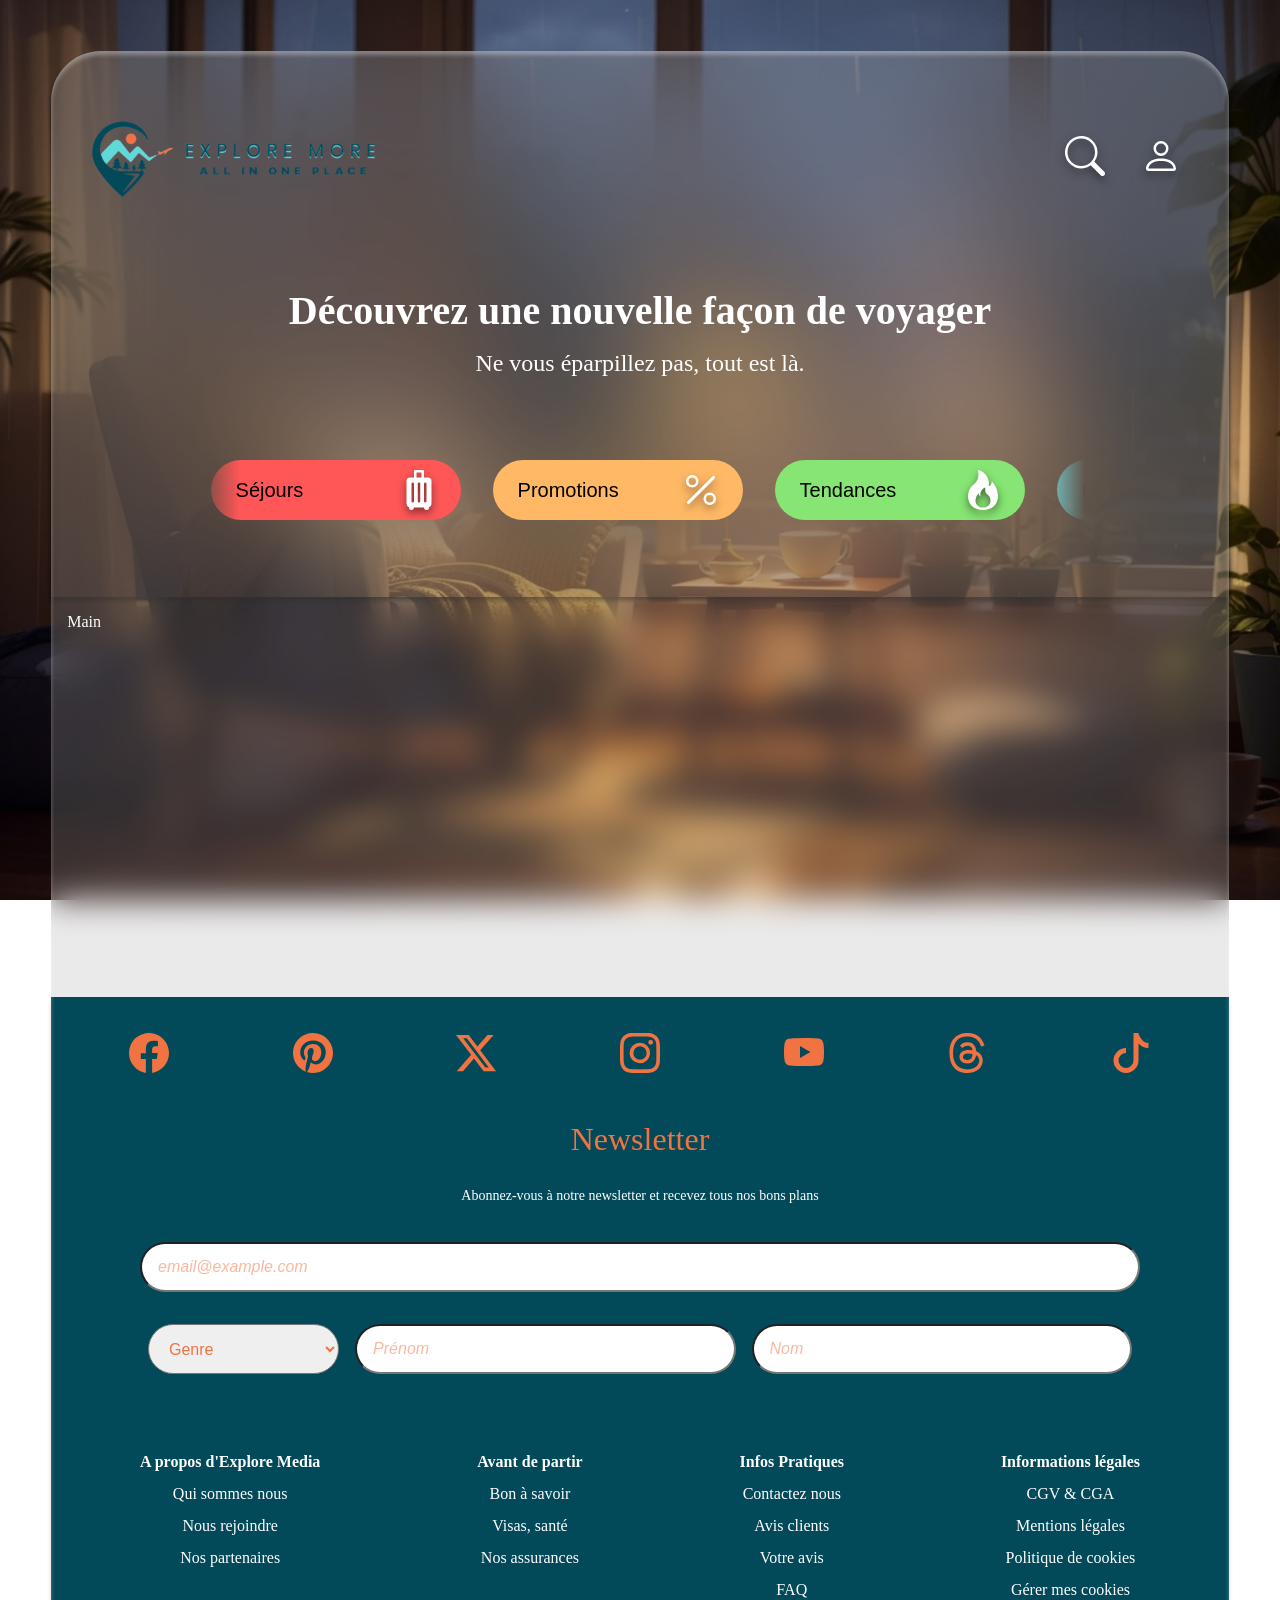
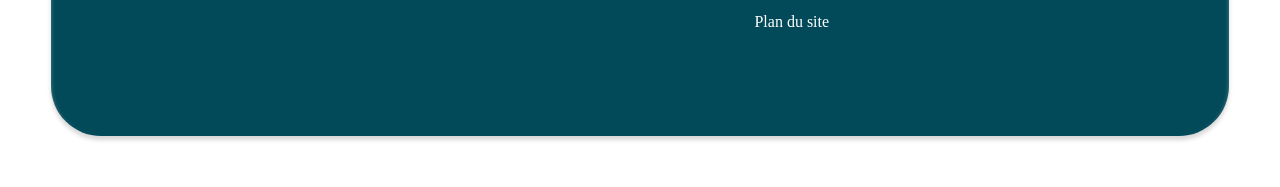
==== login.html @ 12748f94 "ajout img et page login" ====
<!DOCTYPE html>
<html lang="fr">
<head>
    <meta charset="UTF-8">
    <meta name="viewport" content="width=device-width, initial-scale=1.0">
    
    <!-- <meta name="description" content=""> -->
    <!-- <meta name="keywords" content="Voyage, Vancances"> -->
    <meta name="description" content="Vous recherchez un moyen de faciliter ...">
    <link rel="stylesheet" href="./styles/style-em.css">
    <title>Accueil - Explore More</title>
</head>
<body style="background-image: url(../images/living-room-8285278_1920.jpg);">
    <header>
        <div class="HeaderLine">
            <div>
                <img src="./icons/list.svg" alt="Icône Compte" class="IconButton">
            </div>
            <img src="./images/logoad1.png" alt="Logo Du Site" id="HeaderLogo">
            <div>
                <img src="./icons/search.svg" alt="Icône Recherche" class="IconButton">
                <img src="./icons/person.svg" alt="Icône Compte" class="IconButton">
            </div>
        </div>
        <div class="HeaderLine">
            <div class="HeaderLargeTitle">Découvrez une nouvelle façon de voyager</div>
            <div class="HeaderSubTitle">Ne vous éparpillez pas, tout est là.</div>
        </div>
        <div class="HeaderLine">
            <div id="HeaderCarousel">
                <button>Séjours <img src="./icons/suitcase-fill.svg" alt="Icône Séjours" class="Icon"></button>
                <button>Promotions <img src="./icons/percent.svg" alt="Icône Promotions" class="Icon"></button>
                <button>Tendances <img src="./icons/fire.svg" alt="Icône Tendances" class="Icon"></button>
                <button>Randonnées <img src="./icons/map.svg" alt="Icône Randonnées" class="Icon"></button>
                <button>Sur mesure <img src="./icons/rulers.svg" alt="Icône Sur mesure" class="Icon"></button>
                <button>Transport <img src="./icons/train-front.svg" alt="Icône Transport" class="Icon"></button>
            </div>
        </div>
    </header>
    <main>
        Main
    </main>
    <footer>
        <div id="FooterReseaux">
            <img src="./icons/facebook.svg" alt="icone facebook">
            <img src="./icons/pinterest.svg" alt="icone pinterest">
            <img src="./icons/twitter-x.svg" alt="icone twitter-x">
            <img src="./icons/instagram.svg" alt="icone instagram">
            <img src="./icons/youtube.svg" alt="icone youtube">
            <img src="./icons/threads.svg" alt="icone threads">
            <img src="./icons/tiktok.svg" alt="icone tiktok">
        </div>
        <div id="FooterNewsletter">
            <span>Newsletter</span>
            <p>Abonnez-vous à notre newsletter et recevez tous nos bons plans</p>
            <input id="FooterInputEmail" type="text" placeholder="email@example.com">
            <div>
                <select id="Genre" name="GenderChoice">
                    <option value="Genre" selected disabled>Genre</option>
                    <option value="Mr">Mr</option>
                    <option value="Mme">Mme</option>
                </select>
                <input type="text" placeholder="Prénom">
                <input type="text" placeholder="Nom">
            </div>
        </div>
        <div id="FooterMention">
            <ul>
                <li><b>A propos d'Explore Media</b></li>
                <li>Qui sommes nous</li>
                <li>Nous rejoindre</li>
                <li>Nos partenaires</li>
            </ul>
            <ul>
                <li><b>Avant de partir</b></li>
                <li>Bon à savoir</li>
                <li>Visas, santé</li>
                <li>Nos assurances</li>
            </ul>
            <ul>
                <li><b>Infos Pratiques</b></li>
                <li>Contactez nous</li>
                <li>Avis clients</li>
                <li>Votre avis</li>
                <li>FAQ</li>
                <li>Plan du site</li>
            </ul>
            <ul>
                <li><b>Informations légales</b></li>
                <li>CGV & CGA</li>
                <li>Mentions légales</li>
                <li>Politique de cookies</li>
                <li>Gérer mes cookies</li>
            </ul>
        </div>
        <div id="payment">
            <img src="./images/Capture.PNG" alt="">
        </div>
    </footer>
</body>
</html>
---- styles/style-em.css ----
.HeaderLargeTitle {
    font-size: 40px;
    margin: 16px;
    font-weight: bold;
    text-align: center;
}
.HeaderSubTitle {
    font-size: 24px;
    text-align: center;
}
h1 {
    font-size: 32px;
}
h2 {
    font-size: 24px;
}
h3 {
    font-size: 20px;
}
b {
    font-weight: bold;
}

img.Icon {
    filter: brightness(0) saturate(100%) invert(100%) sepia(4%) saturate(7500%) hue-rotate(180deg) brightness(101%) contrast(114%) drop-shadow(0px 4px 4px rgba(0,0,0,0.5));
    width: 40px;
    height: 40px;
    margin: 4px;
}
img.IconButton {
    filter: brightness(0) saturate(100%) invert(100%) sepia(4%) saturate(7500%) hue-rotate(180deg) brightness(101%) contrast(114%) drop-shadow(0px 4px 4px rgba(0,0,0,0.5));
    width: 40px;
    height: 40px;
    margin: 4px;
}
img.IconButton:hover {
    filter: brightness(0) saturate(100%) invert(80%) sepia(0%) saturate(381%) hue-rotate(224deg) brightness(87%) contrast(86%);
}
button {
    border-radius: 50px;
    height: 60px;
    width: 250px;
    border: none;
}
button:hover {
    filter: brightness(150%);
}
input:focus{
    outline: none;
}
@media (min-width: 768px) {
    img.Icon {
        width: 40px;
        height: 40px;
        margin: 16px;
    }
    img.IconButton {
        width: 40px;
        height: 40px;
        margin: 16px;
    }
}

body {
    font-family: "Roboto Mono", serif;
    font-weight: lighter;
    src: url('../fonts/Roboto_Mono/RobotoMono-VariableFont_wght.ttf') format('truetype');
    margin: 0;
    padding: 0;

    background-size: cover;
    background-repeat: no-repeat;
    background-position: center;
    background-attachment: fixed;

    color: var(--TextColorBright);
    font-size: 16px;

    --BackgroundColor: #AAAAAA40;
    --BackgroundColorBlue: #024A59;
    --TextColorBright: #FFFFFF;
    --TextColorDark: #000000;
    --TextColorBrightOrange: #F27241;
    --ButtonColorRed: #FF5757;
    --ButtonColorOrange: #FFB966;
    --ButtonColorGreen: #86E573;
    --ButtonColorTurquoise: #73DBE5;
    --ButtonColorBlue: #80B0FF;
    --ButtonColorIndigo: #6F57FF;
}
@media (min-width: 768px) {
    body {
        padding: 4%;
    }
}

header {
    width: 100%;
    backdrop-filter: blur(64px);
    border-radius: 50px 50px 0 0;

    box-shadow: inset 0px 4px 4px 0px rgba(255,255,255,0.32), 0px 4px 4px 0px rgba(0,0,0,0.77);
    background-color: var(--BackgroundColor);
    padding: 0.5em;
    box-sizing: border-box;

    display: flex;
    flex-direction: column;
    justify-content: space-around;
    gap: 4px;
}
.HeaderLine {
    height: 80px;
    display: flex;
    justify-content: center;
    align-items: center;
}
.HeaderLine:nth-child(1) {
    justify-content: space-between;
}
.HeaderLine:nth-child(n+2) {
    display:none;
}
.HeaderLine:nth-child(2) {
    flex-direction: column;
}

.HeaderLine:nth-child(1) > :nth-child(1) {
    display: flex;
}
#HeaderLogo{
    width: 180px;
    height: 50px;
    object-fit: cover;
}

#HeaderCarousel{
    display: flex;
    overflow: scroll;
    align-items: center;
    width: 80%;
    max-width: 1700px;
    scrollbar-width: none;
    mask-image: linear-gradient(90deg, rgba(0,0,0,0) 0%, rgba(255,255,255,1) 5%, rgba(255,255,255,1) 95%, rgba(0,0,0,0) 100%);
    /*C'est ce qui fait que les boutons disparaissent en bout de la ligne*/
}
#HeaderCarousel::-webkit-scrollbar { 
    display: none; /*Désactiver la scrollbar sur chromium*/
}
#HeaderCarousel button{
    display: flex;
    justify-content: space-between;
    align-items: center;
    font-size: 20px;
    flex-shrink: 0;
    padding-left: 25px;
    background-color: var(--ButtonColorRed);
    margin: 16px;
}
#HeaderCarousel button:nth-child(2){
    background-color: var(--ButtonColorOrange);
}
#HeaderCarousel button:nth-child(3){
    background-color: var(--ButtonColorGreen);
}
#HeaderCarousel button:nth-child(4){
    background-color: var(--ButtonColorTurquoise);
}
#HeaderCarousel button:nth-child(5){
    background-color: var(--ButtonColorBlue);
}
#HeaderCarousel button:nth-child(6){
    background-color: var(--ButtonColorIndigo);
}
@media (min-width: 768px) {
    header {
        padding: 2em;
        gap: 16px;
    }
    .HeaderLine {
        height: 150px;
    }
    .HeaderLine:nth-child(1) > :nth-child(1) {
        display:none;
    }
    .HeaderLine:nth-child(n+2) {
        display:flex;
    }
    #HeaderLogo{
        width: 300px;
        height: 100px;
    }
}


main {
    width: 100%;
    height: 400px;
    backdrop-filter: blur(16px);

    box-shadow: inset 4px 0 4px -4px rgba(255,255,255,0.32), inset -4px 0 4px -4px rgba(255,255,255,0.32);
    background-color: var(--BackgroundColor);

    padding: 16px;
    box-sizing: border-box;
}

footer {
    width: 100%;
    backdrop-filter: blur(64px);
    border-radius: 0 0 50px 50px;

    box-shadow: inset 4px 0 4px -4px rgba(255,255,255,0.32), inset -4px 0 4px -4px rgba(255,255,255,0.32), 0px 4px 4px 0px rgba(0,0,0,0.16);
    background-color: var(--BackgroundColorBlue);
    padding: 16px;
    box-sizing: border-box;

    display: flex;
    align-items: center;
    flex-direction: column;
    gap: 3em;       /* Gérer l'espacement de mes div dans le footer (se fait automatiquement) */
}


#FooterReseaux{         /* Disposition de mes icones de Réseaux sociaux */
    display: flex;
    width: 100%;
    justify-content: space-around;
    margin-top: 20px;
    align-items: center;
    filter: brightness(0) saturate(100%) invert(70%) sepia(44%) saturate(5423%) hue-rotate(332deg) brightness(97%) contrast(95%);
}

#FooterReseaux *{           /* Taille de mes icones */
    width: 40px;
    height: 40px;
}

#FooterNewsletter{
    width: 96%;
    display: flex;
    justify-content: space-between;
    align-items: center;
    flex-direction: column;
    gap: 1em;
    
}
/* Style pour le select et les input dans le footer */
#FooterNewsletter input, select{
    color: var(--TextColorBrightOrange);
    font-size: 16px;
    border-radius: 25px;
    height: 50px;
    padding-left: 16px;
    padding-right: 16px;
    margin: 8px;
    box-sizing: border-box;
}
/* PlaceHolder */
#FooterNewsletter input::placeholder{
    color: var(--TextColorBrightOrange);
    opacity: 0.5;
    font-style: italic;
}
#FooterNewsletter span:nth-child(1){
    color: var(--TextColorBrightOrange);  
    font-size: 32px;
}
#FooterNewsletter p:nth-child(2){
    font-size: 14px;
}
#FooterNewsletter #FooterInputEmail{
    width: 100%;
}
#FooterNewsletter > div{
    display: flex;
    width: 100%;
    justify-content: space-between;
}
#Genre{
    width: 20%;
}
#FooterNewsletter > div input{
    width: 40%;
}

#FooterMention{
    display: flex;
    flex-direction: column;
    justify-content: space-between;
    align-items: center;
    width: 100%;
}
/* Déplacé les règles ul/li sur le footer*/
#FooterMention li{
    list-style-type: none;
}

#FooterMention ul{
    display: flex;
    flex-direction: column;
    align-items: center;
    line-height: 2em;
    padding: 0px;
}
#payment img{
    border-radius: 25px;
}

@media (min-width: 768px) {
    #FooterNewsletter{
        width: 1000px;
    }
    #FooterMention{
        flex-direction: row;
        align-items: start;
        width: 1000px;
    }
}
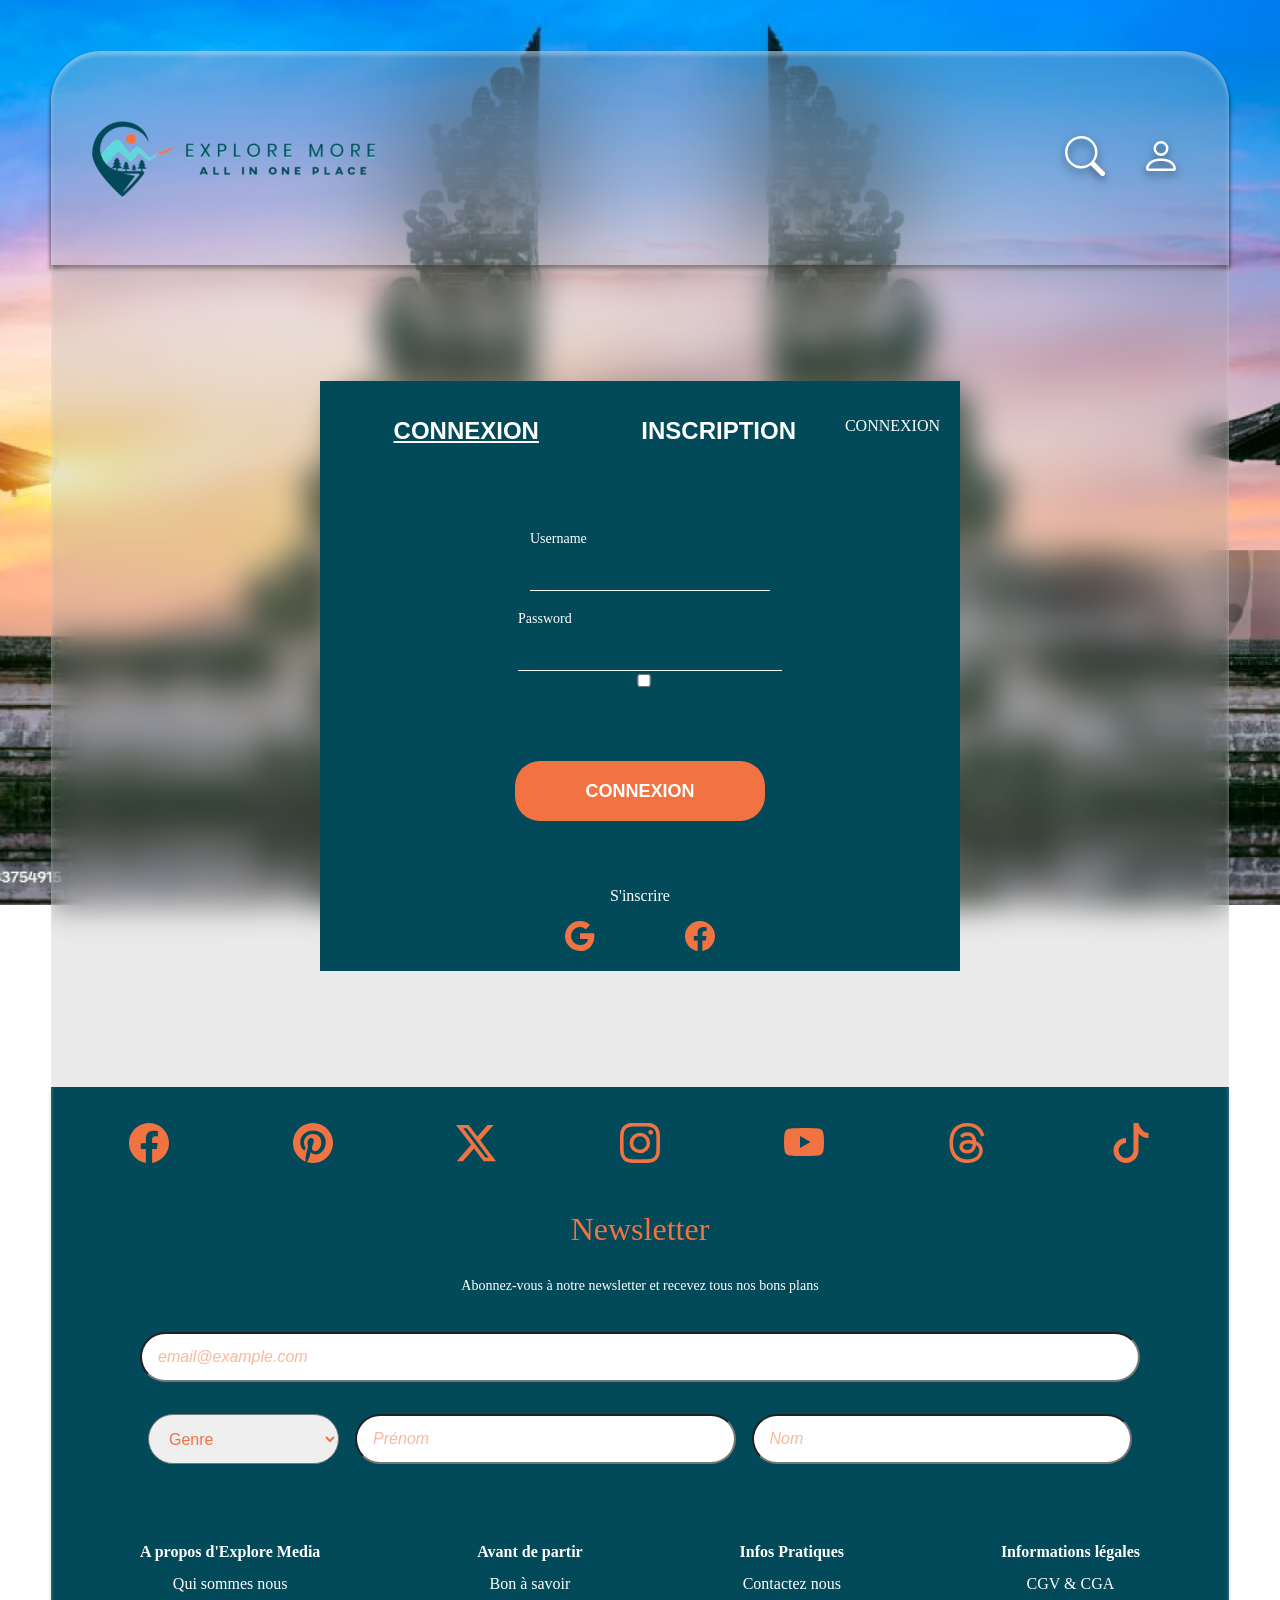
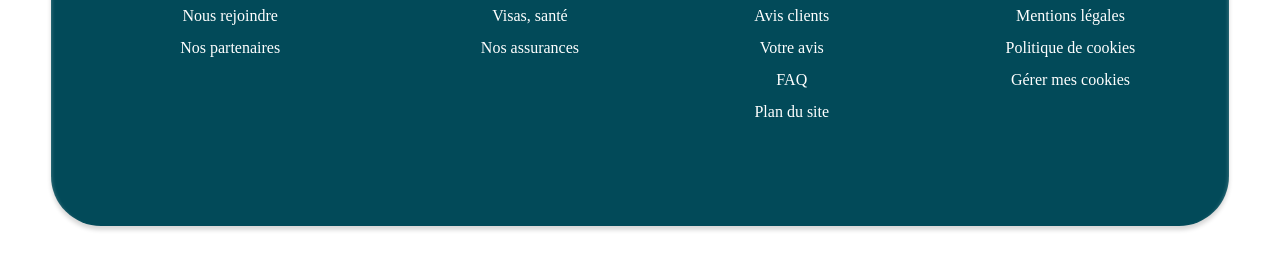
==== commit 3438f657: "ajout de la page d'accueil (non responsive)" ====
--- a/login.html
+++ b/login.html
@@ -10,7 +10,7 @@
     <link rel="stylesheet" href="./styles/style-em.css">
     <title>Accueil - Explore More</title>
 </head>
-<body style="background-image: url(../images/living-room-8285278_1920.jpg);">
+<body style="background-image: url(../images/login.png);">
     <header>
         <div class="HeaderLine">
             <div>
@@ -22,7 +22,7 @@
                 <img src="./icons/person.svg" alt="Icône Compte" class="IconButton">
             </div>
         </div>
-        <div class="HeaderLine">
+        <!-- <div class="HeaderLine">
             <div class="HeaderLargeTitle">Découvrez une nouvelle façon de voyager</div>
             <div class="HeaderSubTitle">Ne vous éparpillez pas, tout est là.</div>
         </div>
@@ -35,10 +35,44 @@
                 <button>Sur mesure <img src="./icons/rulers.svg" alt="Icône Sur mesure" class="Icon"></button>
                 <button>Transport <img src="./icons/train-front.svg" alt="Icône Transport" class="Icon"></button>
             </div>
-        </div>
+        </div> -->
     </header>
     <main>
-        Main
+        <!-- <div class="container"> -->
+            <!-- <button>CONNEXION</button>  chercher la regle qui va me permettre de la ligne orange en dessous du button connexion ou inscription d'apparaitre qd on clique dessus -->
+            <!-- <button>INSCRIPTION</button>
+            <div id="renseignements">
+                <input type="email" placeholder="Email">
+            </div>
+            <div>
+                <input type="password" placeholder="Mot de passe">
+            
+                <input type="submit" value="Connexion">
+                <a href="#">Mot de passe oublié</a>
+            </div>
+        </div> -->
+        <div class="container">
+            <div class="tabs">
+                <button disabled>CONNEXION</button>
+                <button>INSCRIPTION</button>
+                <p>CONNEXION</p>
+            </div>
+            <div class="form-group">
+                <label for="username">Username</label>
+                <input type="email" id="username">
+            </div>
+            <div class="form-group">
+                <label for="password">Password</label>
+                <input type="password">
+                <input type="checkbox" label>
+            </div>
+            <button class="btn">CONNEXION</button>
+            <P>S'inscrire</P>
+            <div class="social-icons">
+                <img width="30px" height="30px" src="./icons/google.svg" alt="logo connexion google">
+                <img width="30px" height="30px" src="./icons/facebook.svg" alt="logo connexion facebook">
+            </div>
+        </div>
     </main>
     <footer>
         <div id="FooterReseaux">
--- a/styles/style-em.css
+++ b/styles/style-em.css
@@ -47,18 +47,6 @@
 }
 input:focus{
     outline: none;
-}
-@media (min-width: 768px) {
-    img.Icon {
-        width: 40px;
-        height: 40px;
-        margin: 16px;
-    }
-    img.IconButton {
-        width: 40px;
-        height: 40px;
-        margin: 16px;
-    }
 }
 
 body {
@@ -88,11 +76,6 @@
     --ButtonColorBlue: #80B0FF;
     --ButtonColorIndigo: #6F57FF;
 }
-@media (min-width: 768px) {
-    body {
-        padding: 4%;
-    }
-}
 
 header {
     width: 100%;
@@ -172,30 +155,9 @@
 #HeaderCarousel button:nth-child(6){
     background-color: var(--ButtonColorIndigo);
 }
-@media (min-width: 768px) {
-    header {
-        padding: 2em;
-        gap: 16px;
-    }
-    .HeaderLine {
-        height: 150px;
-    }
-    .HeaderLine:nth-child(1) > :nth-child(1) {
-        display:none;
-    }
-    .HeaderLine:nth-child(n+2) {
-        display:flex;
-    }
-    #HeaderLogo{
-        width: 300px;
-        height: 100px;
-    }
-}
-
 
 main {
     width: 100%;
-    height: 400px;
     backdrop-filter: blur(16px);
 
     box-shadow: inset 4px 0 4px -4px rgba(255,255,255,0.32), inset -4px 0 4px -4px rgba(255,255,255,0.32);
@@ -203,6 +165,7 @@
 
     padding: 16px;
     box-sizing: border-box;
+    display: flex;
 }
 
 footer {
@@ -229,6 +192,7 @@
     margin-top: 20px;
     align-items: center;
     filter: brightness(0) saturate(100%) invert(70%) sepia(44%) saturate(5423%) hue-rotate(332deg) brightness(97%) contrast(95%);
+    flex-wrap: wrap;
 }
 
 #FooterReseaux *{           /* Taille de mes icones */
@@ -307,7 +271,128 @@
     border-radius: 25px;
 }
 
+.container{
+    display: flex;
+    background-color: #024A59;
+    width: 600px;
+    /* height: 500px; */
+    justify-content: center;
+    align-items: center;
+    margin: 100px auto 100px auto;
+    padding: 20px;
+    flex-direction: column;
+}
+/* #renseignements{
+    display: flex;
+
+} */
+/* body {
+    background-color: #004d5a;
+    font-family: Arial, sans-serif;
+    color: #ffffff;
+    height: 100vh;
+    margin: 0;
+} */
+/* .container {
+    text-align: center;
+    width: 400px;
+    display: flex;
+    justify-content: center;
+    align-items: center;
+} */
+.tabs {
+    display: flex;
+    justify-content: space-between;
+    margin-bottom: 70px;
+    width: 100%;
+}
+.tabs button {
+    font-size: 24px;
+    font-weight: bold;
+    cursor: pointer;
+    flex: 1;
+    background-color: #00000000;
+    color: var(--TextColorBright);
+    transition: color 0.25s;
+}
+.tabs button:disabled {
+    text-decoration: underline;
+}
+.tabs button:hover {
+    color: var(--TextColorBrightOrange);
+}
+.form-group {
+    margin-bottom: 20px;
+    text-align: left;
+}
+.form-group label {
+    display: block;
+    margin-bottom: 5px;
+    font-size: 14px;
+}
+.form-group input {
+    width: 100%;
+    padding: 10px;
+    border: none;
+    border-bottom: 1px solid #ffffff;
+    background-color: transparent;
+    color: #ffffff;
+    font-size: 16px;
+}
+.form-group input:focus {
+    outline: none;
+    border-bottom: 1px solid #F27241;
+}
+.btn {
+    color: #FFFFFF;
+    background-color:#F27241;
+    padding: 15px;
+    border: none;
+    border-radius: 25px;
+    font-size: 18px;
+    font-weight: bold;
+    cursor: pointer;
+    margin: 50px 0 50px 0;
+}
+.social-icons {
+    display: flex;
+    justify-content: center;
+    gap: 90px;
+    filter: brightness(0) saturate(100%) invert(70%) sepia(44%) saturate(5423%) hue-rotate(332deg) brightness(97%) contrast(95%);
+}
+
 @media (min-width: 768px) {
+    body {
+        padding: 4%;
+    }
+    img.Icon {
+        width: 40px;
+        height: 40px;
+        margin: 16px;
+    }
+    img.IconButton {
+        width: 40px;
+        height: 40px;
+        margin: 16px;
+    }
+    
+    header {
+        padding: 2em;
+        gap: 16px;
+    }
+    .HeaderLine {
+        height: 150px;
+    }
+    .HeaderLine:nth-child(1) > :nth-child(1) {
+        display:none;
+    }
+    .HeaderLine:nth-child(n+2) {
+        display:flex;
+    }
+    #HeaderLogo{
+        width: 300px;
+        height: 100px;
+    }
     #FooterNewsletter{
         width: 1000px;
     }
@@ -316,4 +401,4 @@
         align-items: start;
         width: 1000px;
     }
-}
+}
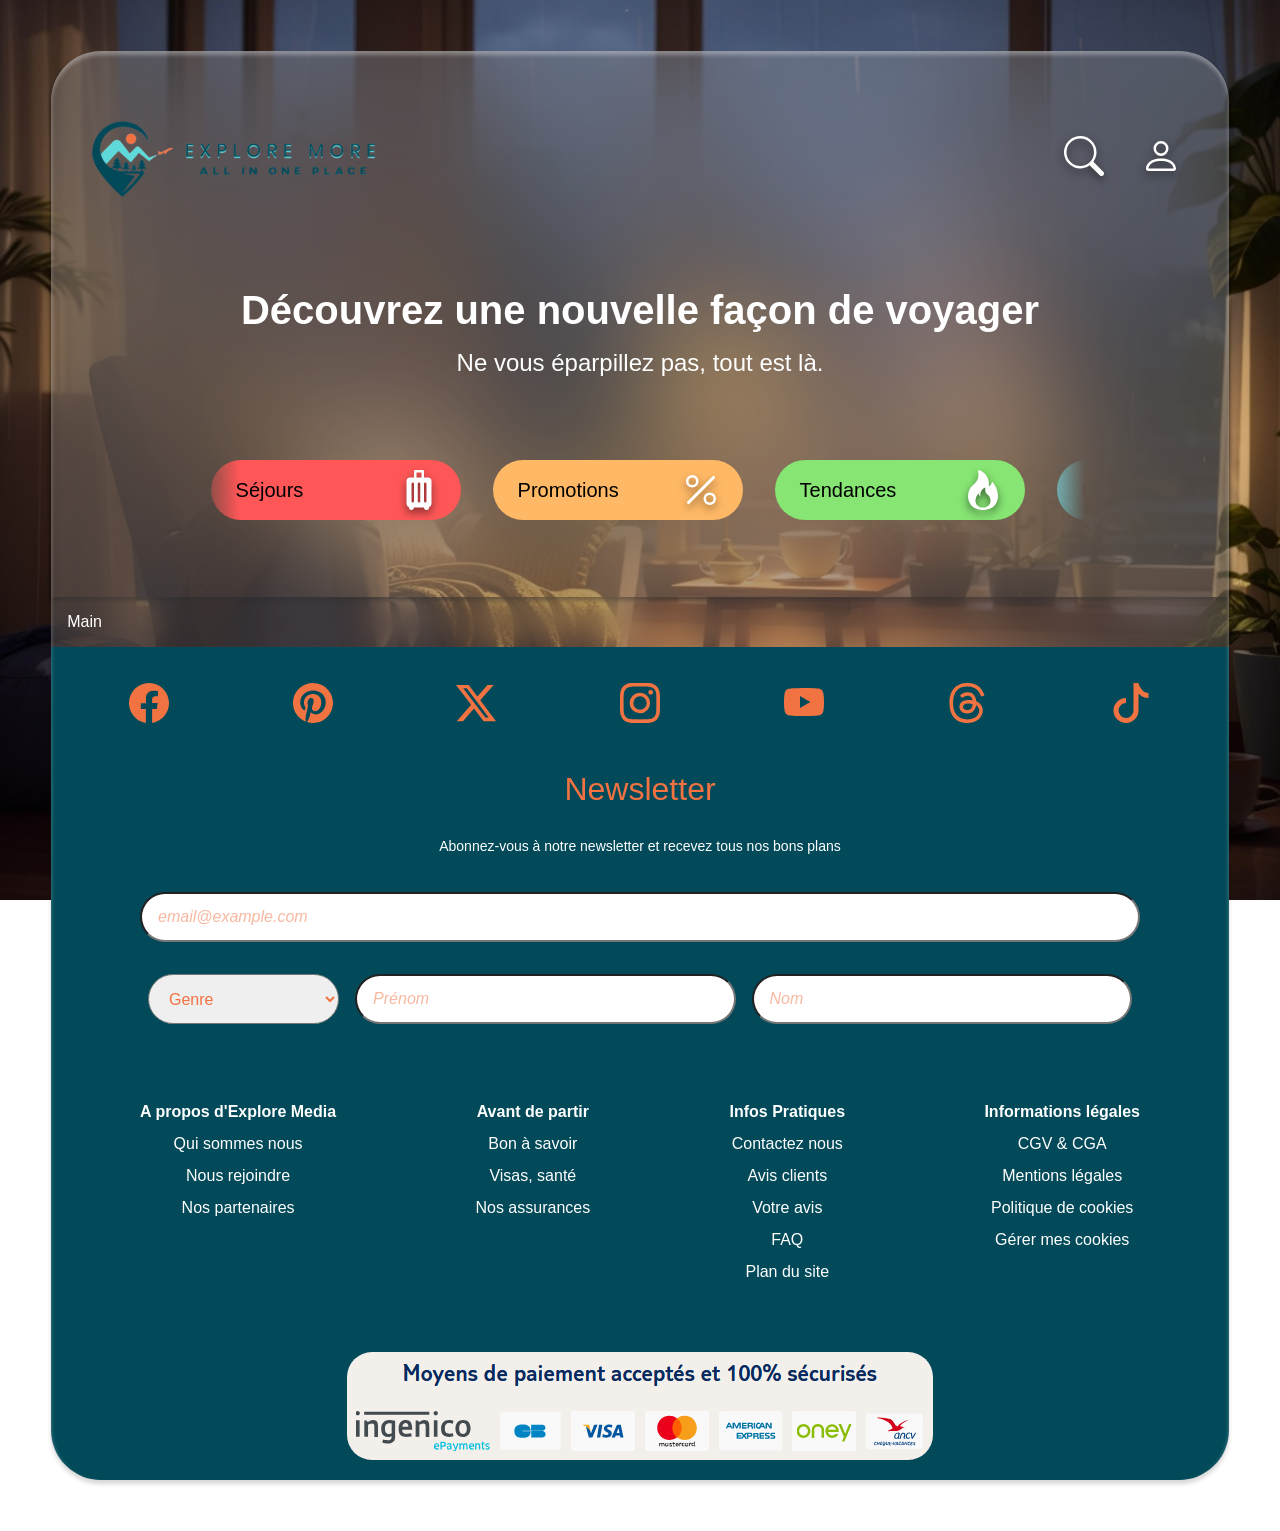
==== commit 94a8a1ca: "Merge branch 'main' of https://github.com/Eb-Wan/Eb-Wan.github.io" ====
--- a/login.html
+++ b/login.html
@@ -10,7 +10,7 @@
     <link rel="stylesheet" href="./styles/style-em.css">
     <title>Accueil - Explore More</title>
 </head>
-<body style="background-image: url(../images/login.png);">
+<body style="background-image: url(../images/living-room-8285278_1920.jpg);">
     <header>
         <div class="HeaderLine">
             <div>
@@ -22,7 +22,7 @@
                 <img src="./icons/person.svg" alt="Icône Compte" class="IconButton">
             </div>
         </div>
-        <!-- <div class="HeaderLine">
+        <div class="HeaderLine">
             <div class="HeaderLargeTitle">Découvrez une nouvelle façon de voyager</div>
             <div class="HeaderSubTitle">Ne vous éparpillez pas, tout est là.</div>
         </div>
@@ -35,44 +35,10 @@
                 <button>Sur mesure <img src="./icons/rulers.svg" alt="Icône Sur mesure" class="Icon"></button>
                 <button>Transport <img src="./icons/train-front.svg" alt="Icône Transport" class="Icon"></button>
             </div>
-        </div> -->
+        </div>
     </header>
     <main>
-        <!-- <div class="container"> -->
-            <!-- <button>CONNEXION</button>  chercher la regle qui va me permettre de la ligne orange en dessous du button connexion ou inscription d'apparaitre qd on clique dessus -->
-            <!-- <button>INSCRIPTION</button>
-            <div id="renseignements">
-                <input type="email" placeholder="Email">
-            </div>
-            <div>
-                <input type="password" placeholder="Mot de passe">
-            
-                <input type="submit" value="Connexion">
-                <a href="#">Mot de passe oublié</a>
-            </div>
-        </div> -->
-        <div class="container">
-            <div class="tabs">
-                <button disabled>CONNEXION</button>
-                <button>INSCRIPTION</button>
-                <p>CONNEXION</p>
-            </div>
-            <div class="form-group">
-                <label for="username">Username</label>
-                <input type="email" id="username">
-            </div>
-            <div class="form-group">
-                <label for="password">Password</label>
-                <input type="password">
-                <input type="checkbox" label>
-            </div>
-            <button class="btn">CONNEXION</button>
-            <P>S'inscrire</P>
-            <div class="social-icons">
-                <img width="30px" height="30px" src="./icons/google.svg" alt="logo connexion google">
-                <img width="30px" height="30px" src="./icons/facebook.svg" alt="logo connexion facebook">
-            </div>
-        </div>
+        Main
     </main>
     <footer>
         <div id="FooterReseaux">
--- a/styles/style-em.css
+++ b/styles/style-em.css
@@ -48,13 +48,26 @@
 input:focus{
     outline: none;
 }
+@media (min-width: 768px) {
+    img.Icon {
+        width: 40px;
+        height: 40px;
+        margin: 16px;
+    }
+    img.IconButton {
+        width: 40px;
+        height: 40px;
+        margin: 16px;
+    }
+}
 
 body {
-    font-family: "Roboto Mono", serif;
+    font-family: "Roboto Mono", sans-serif;
     font-weight: lighter;
     src: url('../fonts/Roboto_Mono/RobotoMono-VariableFont_wght.ttf') format('truetype');
     margin: 0;
     padding: 0;
+    
 
     background-size: cover;
     background-repeat: no-repeat;
@@ -65,6 +78,7 @@
     font-size: 16px;
 
     --BackgroundColor: #AAAAAA40;
+    --BackgroundColorDark: #44444488;
     --BackgroundColorBlue: #024A59;
     --TextColorBright: #FFFFFF;
     --TextColorDark: #000000;
@@ -76,6 +90,11 @@
     --ButtonColorBlue: #80B0FF;
     --ButtonColorIndigo: #6F57FF;
 }
+@media (min-width: 768px) {
+    body {
+        padding: 4%;
+    }
+}
 
 header {
     width: 100%;
@@ -127,9 +146,7 @@
     mask-image: linear-gradient(90deg, rgba(0,0,0,0) 0%, rgba(255,255,255,1) 5%, rgba(255,255,255,1) 95%, rgba(0,0,0,0) 100%);
     /*C'est ce qui fait que les boutons disparaissent en bout de la ligne*/
 }
-#HeaderCarousel::-webkit-scrollbar { 
-    display: none; /*Désactiver la scrollbar sur chromium*/
-}
+
 #HeaderCarousel button{
     display: flex;
     justify-content: space-between;
@@ -155,6 +172,26 @@
 #HeaderCarousel button:nth-child(6){
     background-color: var(--ButtonColorIndigo);
 }
+@media (min-width: 768px) {
+    header {
+        padding: 2em;
+        gap: 16px;
+    }
+    .HeaderLine {
+        height: 150px;
+    }
+    .HeaderLine:nth-child(1) > :nth-child(1) {
+        display:none;
+    }
+    .HeaderLine:nth-child(n+2) {
+        display:flex;
+    }
+    #HeaderLogo{
+        width: 300px;
+        height: 100px;
+    }
+}
+
 
 main {
     width: 100%;
@@ -165,8 +202,8 @@
 
     padding: 16px;
     box-sizing: border-box;
-    display: flex;
-}
+}
+
 
 footer {
     width: 100%;
@@ -192,7 +229,6 @@
     margin-top: 20px;
     align-items: center;
     filter: brightness(0) saturate(100%) invert(70%) sepia(44%) saturate(5423%) hue-rotate(332deg) brightness(97%) contrast(95%);
-    flex-wrap: wrap;
 }
 
 #FooterReseaux *{           /* Taille de mes icones */
@@ -271,128 +307,7 @@
     border-radius: 25px;
 }
 
-.container{
-    display: flex;
-    background-color: #024A59;
-    width: 600px;
-    /* height: 500px; */
-    justify-content: center;
-    align-items: center;
-    margin: 100px auto 100px auto;
-    padding: 20px;
-    flex-direction: column;
-}
-/* #renseignements{
-    display: flex;
-
-} */
-/* body {
-    background-color: #004d5a;
-    font-family: Arial, sans-serif;
-    color: #ffffff;
-    height: 100vh;
-    margin: 0;
-} */
-/* .container {
-    text-align: center;
-    width: 400px;
-    display: flex;
-    justify-content: center;
-    align-items: center;
-} */
-.tabs {
-    display: flex;
-    justify-content: space-between;
-    margin-bottom: 70px;
-    width: 100%;
-}
-.tabs button {
-    font-size: 24px;
-    font-weight: bold;
-    cursor: pointer;
-    flex: 1;
-    background-color: #00000000;
-    color: var(--TextColorBright);
-    transition: color 0.25s;
-}
-.tabs button:disabled {
-    text-decoration: underline;
-}
-.tabs button:hover {
-    color: var(--TextColorBrightOrange);
-}
-.form-group {
-    margin-bottom: 20px;
-    text-align: left;
-}
-.form-group label {
-    display: block;
-    margin-bottom: 5px;
-    font-size: 14px;
-}
-.form-group input {
-    width: 100%;
-    padding: 10px;
-    border: none;
-    border-bottom: 1px solid #ffffff;
-    background-color: transparent;
-    color: #ffffff;
-    font-size: 16px;
-}
-.form-group input:focus {
-    outline: none;
-    border-bottom: 1px solid #F27241;
-}
-.btn {
-    color: #FFFFFF;
-    background-color:#F27241;
-    padding: 15px;
-    border: none;
-    border-radius: 25px;
-    font-size: 18px;
-    font-weight: bold;
-    cursor: pointer;
-    margin: 50px 0 50px 0;
-}
-.social-icons {
-    display: flex;
-    justify-content: center;
-    gap: 90px;
-    filter: brightness(0) saturate(100%) invert(70%) sepia(44%) saturate(5423%) hue-rotate(332deg) brightness(97%) contrast(95%);
-}
-
 @media (min-width: 768px) {
-    body {
-        padding: 4%;
-    }
-    img.Icon {
-        width: 40px;
-        height: 40px;
-        margin: 16px;
-    }
-    img.IconButton {
-        width: 40px;
-        height: 40px;
-        margin: 16px;
-    }
-    
-    header {
-        padding: 2em;
-        gap: 16px;
-    }
-    .HeaderLine {
-        height: 150px;
-    }
-    .HeaderLine:nth-child(1) > :nth-child(1) {
-        display:none;
-    }
-    .HeaderLine:nth-child(n+2) {
-        display:flex;
-    }
-    #HeaderLogo{
-        width: 300px;
-        height: 100px;
-    }
     #FooterNewsletter{
         width: 1000px;
     }
@@ -401,4 +316,104 @@
         align-items: start;
         width: 1000px;
     }
+}
+
+#VacationSearchBar {
+    display: flex;
+    justify-content: space-between;
+    align-items: center;
+    box-sizing: border-box;
+    margin: 25px auto 20px auto;
+    width: 90%;
+    border-radius: 25px;
+    padding: 10px 16px 10px 16px;
+    box-shadow: inset 4px 0 4px -4px rgba(255,255,255,0.32), inset -4px 0 4px -4px rgba(255,255,255,0.32), 0px 4px 4px 0px rgba(0,0,0,0.16);
+    color: var(--TextColorBright);
+    background-color: var(--BackgroundColor);
+}
+#VacationSearchBar > div{
+    display: flex;
+    justify-content: start;
+    align-items: center;
+    border-left: 1px solid var(--BackgroundColorDark);
+    flex: 1;
+}
+#VacationSearchBar > div:nth-child(1){
+    border-left: none;
+    flex: 2;
+}
+#VacationSearchBar > div:nth-child(2){
+    flex: 2;
+}
+
+
+.Carousel {
+    margin: auto;
+    overflow: hidden;
+    width: 90%;
+    position: relative;
+}
+.CarouselList {
+    display: flex;
+    overflow-x: scroll;
+    scrollbar-width: none;
+    scroll-snap-type: x mandatory;
+
+    scroll-behavior: smooth;
+}
+.CarouselSlide {
+    flex-shrink: 0;
+    width: 100%;
+    height: 500px;
+    position: relative;
+}
+.CarouselSlide > img {
+    width: 100%;
+    height: 96%;
+    object-fit: cover;
+}
+.CarouselSlide > div {
+    display: flex;
+    align-items: center;
+    justify-content: center;
+    flex-direction: column;
+    position: absolute;
+    left: 0;
+    top: 0;
+    width: 100%;
+    height: 100%;
+    text-align: center;
+}
+.CarouselSlideText {
+    font-weight: bold;
+    text-shadow: rgba(0,0,0,0.16) 1px 1px 2px;
+    color: var(--TextColorBrightOrange);
+}
+.CarouselSlideMiddleText {
+    background-color: var(--BackgroundColorDark);
+    border-radius: 25px;
+    padding: 10px 32px 10px 32px;
+    box-shadow: inset 4px 0 4px -4px rgba(255,255,255,0.32), inset -4px 0 4px -4px rgba(255,255,255,0.32), 0px 4px 4px 0px rgba(0,0,0,0.16);
+    color: var(--TextColorBright);
+}
+.CarouselSlideTextLarger {
+   font-size: 2em;
+   font-weight: normal;
+}
+.CarouselButtonList {
+    display: flex;
+    justify-content: center;
+    align-items: center;
+    width: 100%;
+    position: absolute;
+    bottom: 16px;
+    left: 0;
+}
+.CarouselButtonList > a {
+    background-color: var(--TextColorBright);
+    margin: 16px;
+    width: 16px;
+    height: 16px;
+    border-radius: 50%;
+    box-shadow: inset 4px 0 4px -4px rgba(255,255,255,0.32), inset -4px 0 4px -4px rgba(255,255,255,0.32), 0px 4px 4px 0px rgba(0,0,0,0.16);
 }
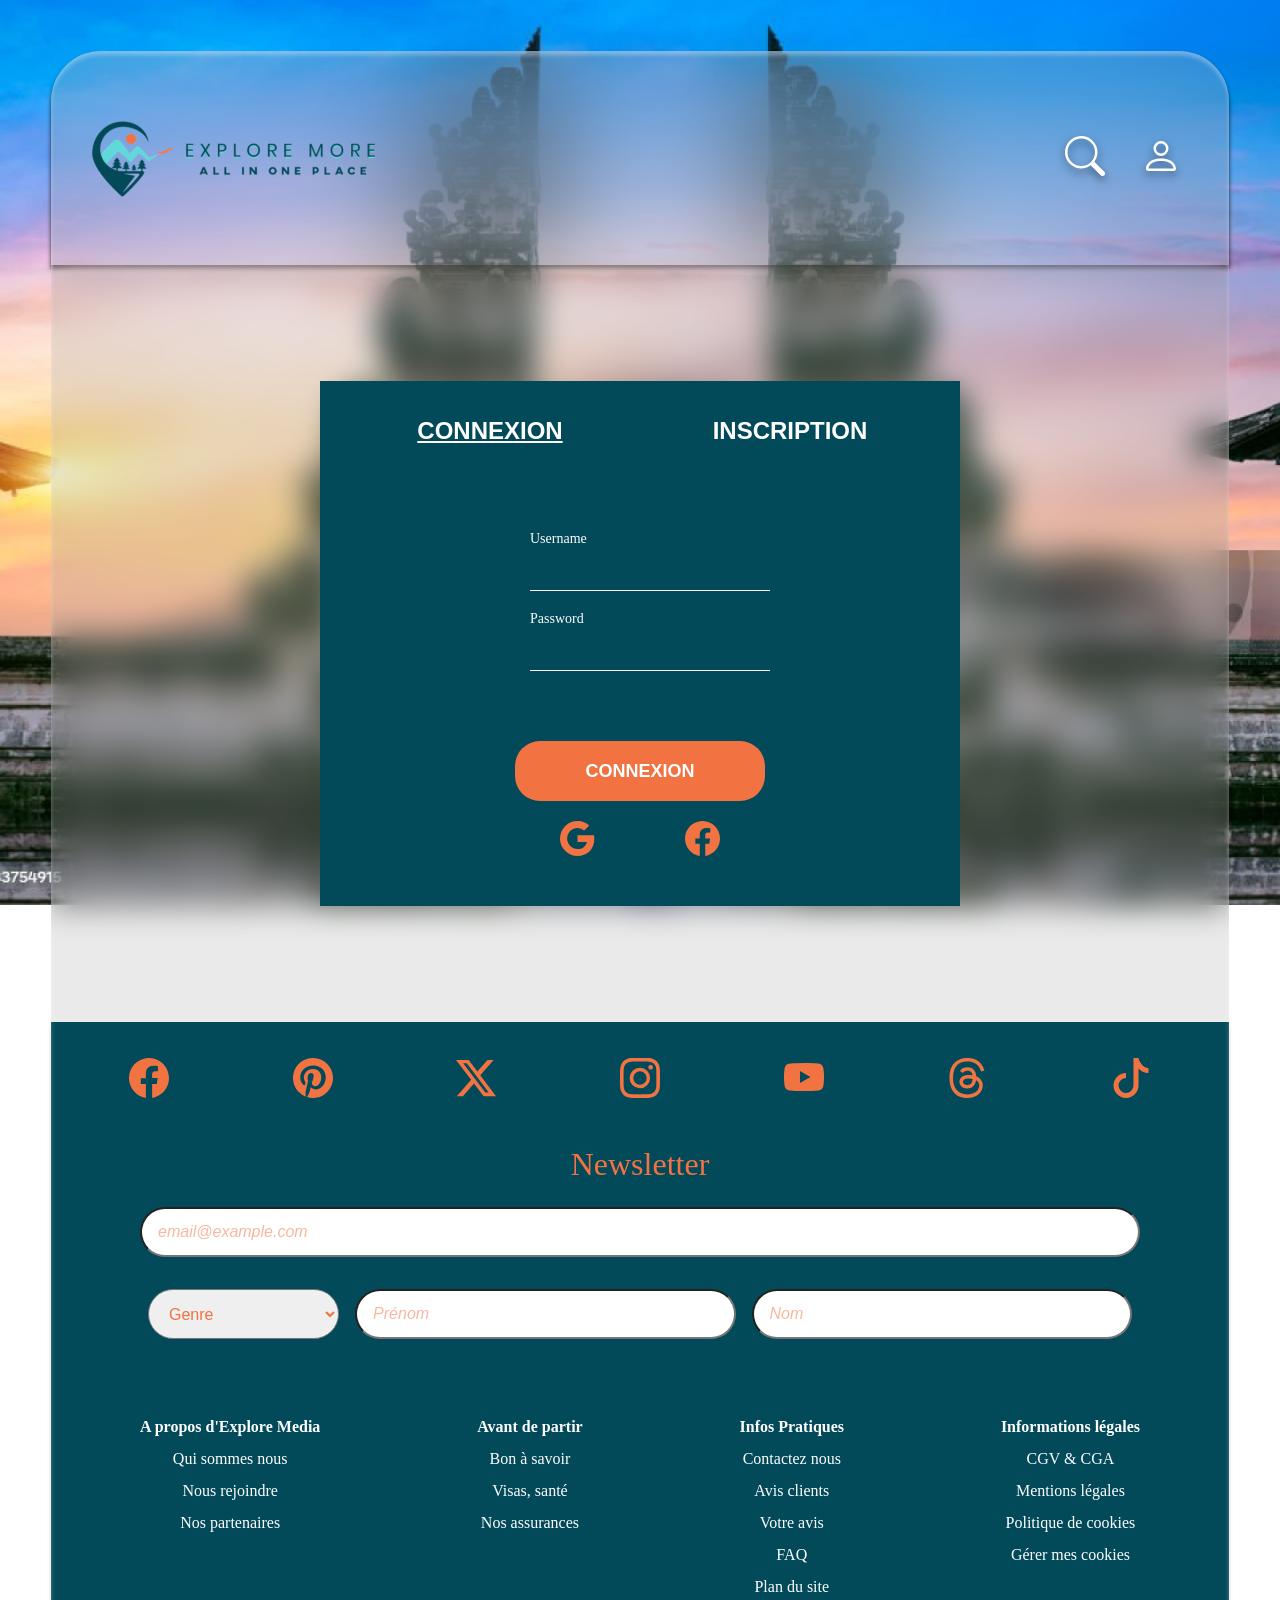
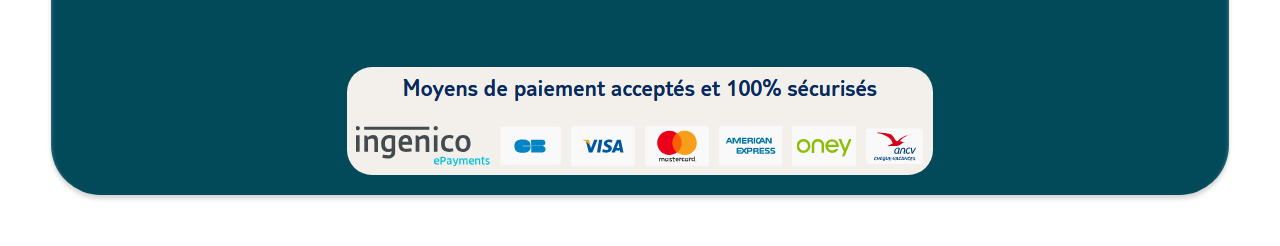
==== commit 1ac0571c: "finalisation page login" ====
--- a/login.html
+++ b/login.html
@@ -10,7 +10,7 @@
     <link rel="stylesheet" href="./styles/style-em.css">
     <title>Accueil - Explore More</title>
 </head>
-<body style="background-image: url(../images/living-room-8285278_1920.jpg);">
+<body style="background-image: url(../images/login.png);">
     <header>
         <div class="HeaderLine">
             <div>
@@ -22,7 +22,7 @@
                 <img src="./icons/person.svg" alt="Icône Compte" class="IconButton">
             </div>
         </div>
-        <div class="HeaderLine">
+        <!-- <div class="HeaderLine">
             <div class="HeaderLargeTitle">Découvrez une nouvelle façon de voyager</div>
             <div class="HeaderSubTitle">Ne vous éparpillez pas, tout est là.</div>
         </div>
@@ -35,10 +35,43 @@
                 <button>Sur mesure <img src="./icons/rulers.svg" alt="Icône Sur mesure" class="Icon"></button>
                 <button>Transport <img src="./icons/train-front.svg" alt="Icône Transport" class="Icon"></button>
             </div>
-        </div>
+        </div> -->
     </header>
     <main>
-        Main
+        <!-- <div class="container"> -->
+            <!-- <button>CONNEXION</button>  chercher la regle qui va me permettre de la ligne orange en dessous du button connexion ou inscription d'apparaitre qd on clique dessus -->
+            <!-- <button>INSCRIPTION</button>
+            <div id="renseignements">
+                <input type="email" placeholder="Email">
+            </div>
+            <div>
+                <input type="password" placeholder="Mot de passe">
+            
+                <input type="submit" value="Connexion">
+                <a href="#">Mot de passe oublié</a>
+            </div>
+        </div> -->
+        <div class="container">
+            <div class="tabs">
+                <button disabled>CONNEXION</button>
+                <button id="inscription">INSCRIPTION</button>
+            </div>
+            <div class="form-group">
+                <label for="username">Username</label>
+                <input type="email" id="username">
+            </div>
+            <div class="form-group">
+                <label for="password">Password</label>
+                <input type="password">
+            </div>
+            <!-- <input type="checkbox" label> -->
+            <button class="btn">CONNEXION</button>
+            <p><i>S'inscrire</i></p>
+            <div class="social-icons">
+                <img width="35px" height="35px" src="./icons/google.svg" alt="logo connexion google">
+                <img width="35px" height="35px" src="./icons/facebook.svg" alt="logo connexion facebook">
+            </div>
+        </div>
     </main>
     <footer>
         <div id="FooterReseaux">
@@ -94,7 +127,7 @@
             </ul>
         </div>
         <div id="payment">
-            <img src="./images/Capture.PNG" alt="">
+            <img src="./images/Capture.PNG" alt="Moyens de paiements utilisables sur le site">
         </div>
     </footer>
 </body>
--- a/styles/style-em.css
+++ b/styles/style-em.css
@@ -48,26 +48,13 @@
 input:focus{
     outline: none;
 }
-@media (min-width: 768px) {
-    img.Icon {
-        width: 40px;
-        height: 40px;
-        margin: 16px;
-    }
-    img.IconButton {
-        width: 40px;
-        height: 40px;
-        margin: 16px;
-    }
-}
 
 body {
-    font-family: "Roboto Mono", sans-serif;
+    font-family: "Roboto Mono", serif;
     font-weight: lighter;
     src: url('../fonts/Roboto_Mono/RobotoMono-VariableFont_wght.ttf') format('truetype');
     margin: 0;
     padding: 0;
-    
 
     background-size: cover;
     background-repeat: no-repeat;
@@ -78,7 +65,6 @@
     font-size: 16px;
 
     --BackgroundColor: #AAAAAA40;
-    --BackgroundColorDark: #44444488;
     --BackgroundColorBlue: #024A59;
     --TextColorBright: #FFFFFF;
     --TextColorDark: #000000;
@@ -90,11 +76,6 @@
     --ButtonColorBlue: #80B0FF;
     --ButtonColorIndigo: #6F57FF;
 }
-@media (min-width: 768px) {
-    body {
-        padding: 4%;
-    }
-}
 
 header {
     width: 100%;
@@ -146,7 +127,9 @@
     mask-image: linear-gradient(90deg, rgba(0,0,0,0) 0%, rgba(255,255,255,1) 5%, rgba(255,255,255,1) 95%, rgba(0,0,0,0) 100%);
     /*C'est ce qui fait que les boutons disparaissent en bout de la ligne*/
 }
-
+#HeaderCarousel::-webkit-scrollbar { 
+    display: none; /*Désactiver la scrollbar sur chromium*/
+}
 #HeaderCarousel button{
     display: flex;
     justify-content: space-between;
@@ -172,26 +155,6 @@
 #HeaderCarousel button:nth-child(6){
     background-color: var(--ButtonColorIndigo);
 }
-@media (min-width: 768px) {
-    header {
-        padding: 2em;
-        gap: 16px;
-    }
-    .HeaderLine {
-        height: 150px;
-    }
-    .HeaderLine:nth-child(1) > :nth-child(1) {
-        display:none;
-    }
-    .HeaderLine:nth-child(n+2) {
-        display:flex;
-    }
-    #HeaderLogo{
-        width: 300px;
-        height: 100px;
-    }
-}
-
 
 main {
     width: 100%;
@@ -202,8 +165,8 @@
 
     padding: 16px;
     box-sizing: border-box;
-}
-
+    display: flex;
+}
 
 footer {
     width: 100%;
@@ -229,6 +192,7 @@
     margin-top: 20px;
     align-items: center;
     filter: brightness(0) saturate(100%) invert(70%) sepia(44%) saturate(5423%) hue-rotate(332deg) brightness(97%) contrast(95%);
+    flex-wrap: wrap;
 }
 
 #FooterReseaux *{           /* Taille de mes icones */
@@ -307,113 +271,128 @@
     border-radius: 25px;
 }
 
+.container{
+    display: flex;
+    background-color: #024A59;
+    width: 600px;
+    /* height: 500px; */
+    justify-content: center;
+    align-items: center;
+    margin: 100px auto 100px auto;
+    padding: 20px;
+    flex-direction: column;
+}
+.tabs {
+    display: flex;
+    justify-content: space-between;
+    margin-bottom: 70px;
+    width: 100%;
+}
+.tabs button {
+    font-size: 24px;
+    font-weight: bold;
+    cursor: pointer;
+    flex: 1;
+    background-color: #00000000;
+    color: var(--TextColorBright);
+    transition: color 0.25s;
+}
+.tabs button:disabled {
+    text-decoration: underline;
+}
+.tabs button:hover {
+    color: var(--TextColorBrightOrange);
+}
+#inscription{
+    display: none;
+}
+.form-group {
+    margin-bottom: 20px;
+    text-align: left;
+}
+.form-group label {
+    display: block;
+    margin-bottom: 5px;
+    font-size: 14px;
+}
+.form-group input {
+    width: 100%;
+    padding: 10px;
+    border: none;
+    border-bottom: 1px solid #ffffff;
+    background-color: transparent;
+    color: #ffffff;
+    font-size: 16px;
+}
+.form-group input:focus {
+    outline: none;
+    border-bottom: 1px solid #F27241;
+}
+.btn {
+    color: #FFFFFF;
+    background-color:#F27241;
+    padding: 15px;
+    border: none;
+    border-radius: 25px;
+    font-size: 18px;
+    font-weight: bold;
+    cursor: pointer;
+    margin: 50px 0 20px 0;
+}
+.social-icons {
+    display: flex;
+    justify-content: center;
+    gap: 90px;
+    filter: brightness(0) saturate(100%) invert(70%) sepia(44%) saturate(5423%) hue-rotate(332deg) brightness(97%) contrast(95%);
+    margin-bottom: 30px;
+}
+.container p{
+    margin-bottom: 80px;
+}
+
 @media (min-width: 768px) {
+    body {
+        padding: 4%;
+    }
+    img.Icon {
+        width: 40px;
+        height: 40px;
+        margin: 16px;
+    }
+    img.IconButton {
+        width: 40px;
+        height: 40px;
+        margin: 16px;
+    }
+    header {
+        padding: 2em;
+        gap: 16px;
+    }
+    .HeaderLine {
+        height: 150px;
+    }
+    .HeaderLine:nth-child(1) > :nth-child(1) {
+        display:none;
+    }
+    .HeaderLine:nth-child(n+2) {
+        display:flex;
+    }
+    #HeaderLogo{
+        width: 300px;
+        height: 100px;
+    }
     #FooterNewsletter{
         width: 1000px;
     }
     #FooterMention{
         flex-direction: row;
         align-items: start;
-        width: 1000px;
-    }
-}
-
-#VacationSearchBar {
-    display: flex;
-    justify-content: space-between;
-    align-items: center;
-    box-sizing: border-box;
-    margin: 25px auto 20px auto;
-    width: 90%;
-    border-radius: 25px;
-    padding: 10px 16px 10px 16px;
-    box-shadow: inset 4px 0 4px -4px rgba(255,255,255,0.32), inset -4px 0 4px -4px rgba(255,255,255,0.32), 0px 4px 4px 0px rgba(0,0,0,0.16);
-    color: var(--TextColorBright);
-    background-color: var(--BackgroundColor);
-}
-#VacationSearchBar > div{
-    display: flex;
-    justify-content: start;
-    align-items: center;
-    border-left: 1px solid var(--BackgroundColorDark);
-    flex: 1;
-}
-#VacationSearchBar > div:nth-child(1){
-    border-left: none;
-    flex: 2;
-}
-#VacationSearchBar > div:nth-child(2){
-    flex: 2;
-}
-
-
-.Carousel {
-    margin: auto;
-    overflow: hidden;
-    width: 90%;
-    position: relative;
-}
-.CarouselList {
-    display: flex;
-    overflow-x: scroll;
-    scrollbar-width: none;
-    scroll-snap-type: x mandatory;
-
-    scroll-behavior: smooth;
-}
-.CarouselSlide {
-    flex-shrink: 0;
-    width: 100%;
-    height: 500px;
-    position: relative;
-}
-.CarouselSlide > img {
-    width: 100%;
-    height: 96%;
-    object-fit: cover;
-}
-.CarouselSlide > div {
-    display: flex;
-    align-items: center;
-    justify-content: center;
-    flex-direction: column;
-    position: absolute;
-    left: 0;
-    top: 0;
-    width: 100%;
-    height: 100%;
-    text-align: center;
-}
-.CarouselSlideText {
-    font-weight: bold;
-    text-shadow: rgba(0,0,0,0.16) 1px 1px 2px;
-    color: var(--TextColorBrightOrange);
-}
-.CarouselSlideMiddleText {
-    background-color: var(--BackgroundColorDark);
-    border-radius: 25px;
-    padding: 10px 32px 10px 32px;
-    box-shadow: inset 4px 0 4px -4px rgba(255,255,255,0.32), inset -4px 0 4px -4px rgba(255,255,255,0.32), 0px 4px 4px 0px rgba(0,0,0,0.16);
-    color: var(--TextColorBright);
-}
-.CarouselSlideTextLarger {
-   font-size: 2em;
-   font-weight: normal;
-}
-.CarouselButtonList {
-    display: flex;
-    justify-content: center;
-    align-items: center;
-    width: 100%;
-    position: absolute;
-    bottom: 16px;
-    left: 0;
-}
-.CarouselButtonList > a {
-    background-color: var(--TextColorBright);
-    margin: 16px;
-    width: 16px;
-    height: 16px;
-    border-radius: 50%;
-    box-shadow: inset 4px 0 4px -4px rgba(255,255,255,0.32), inset -4px 0 4px -4px rgba(255,255,255,0.32), 0px 4px 4px 0px rgba(0,0,0,0.16);
+        max-width: 1000px;
+    }
+    #inscription{
+        display: block;
+    }
+    p{
+        display: none;
+    }
 }
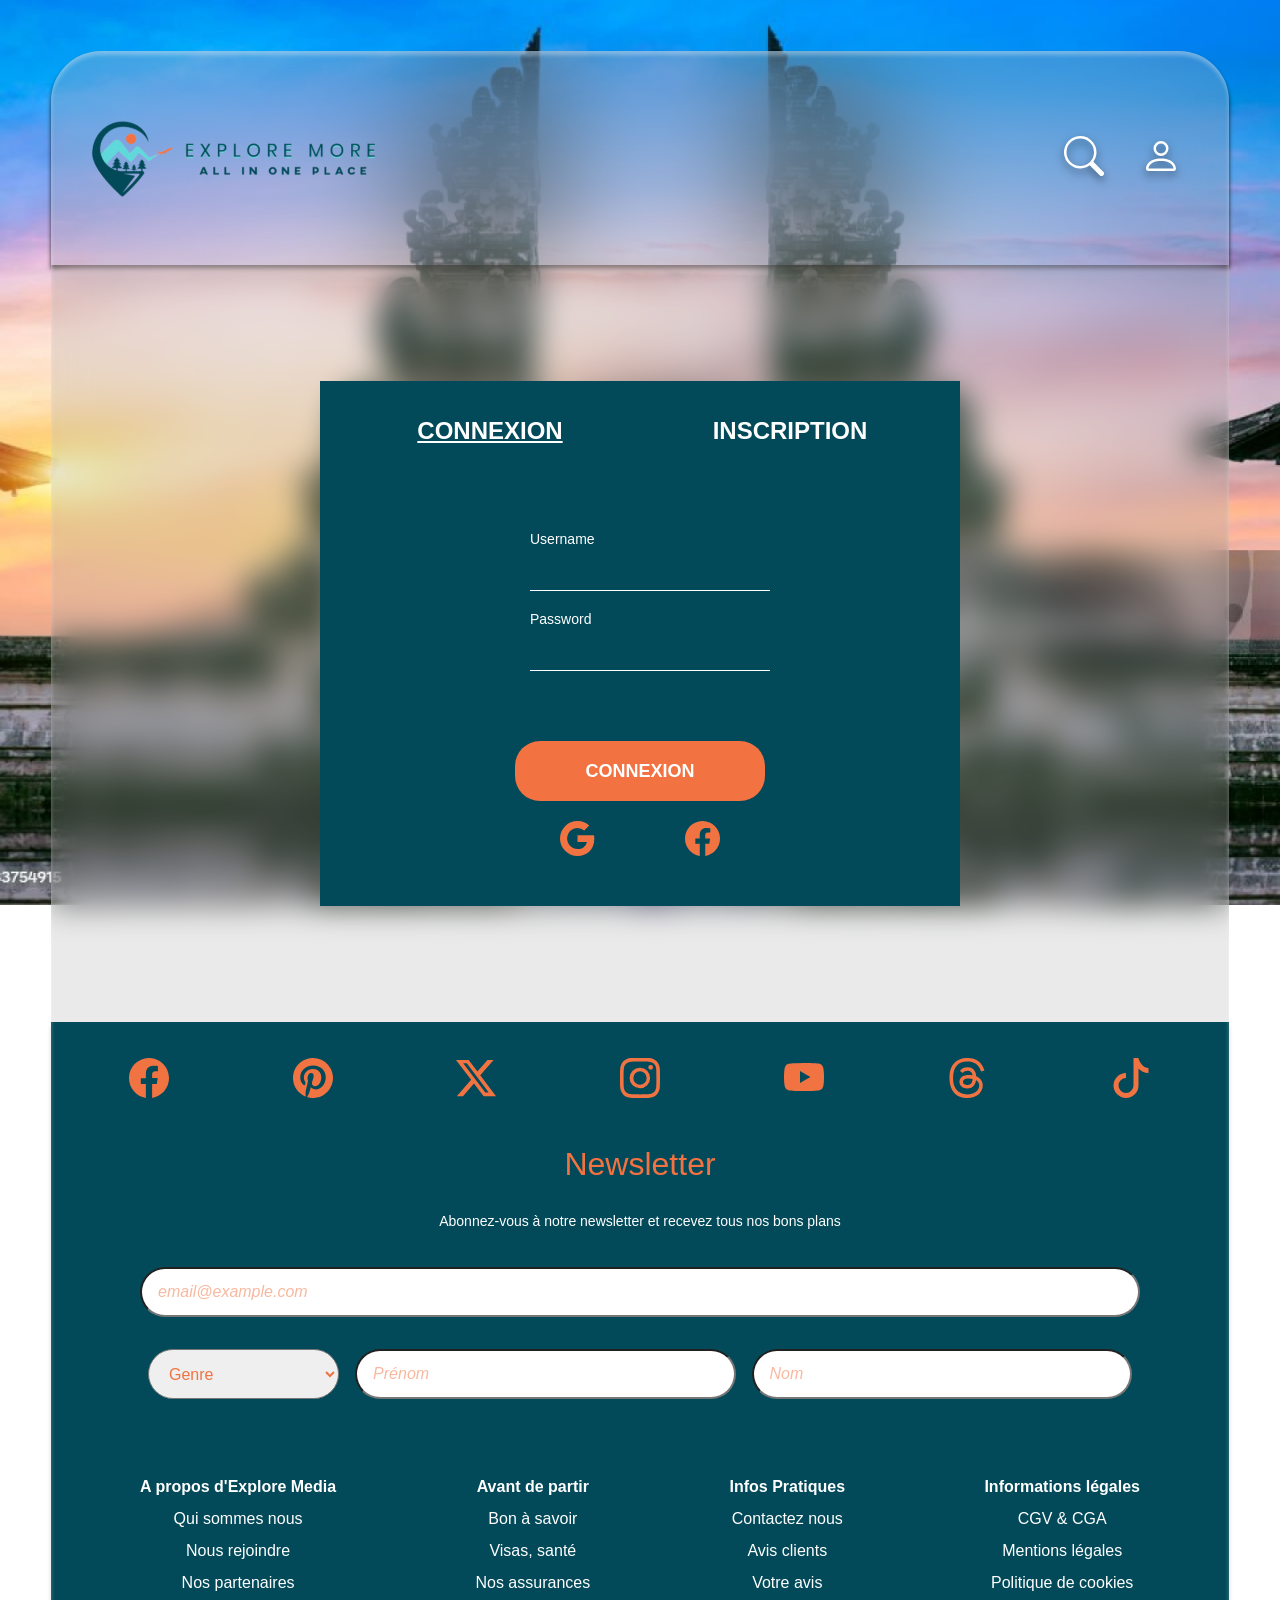
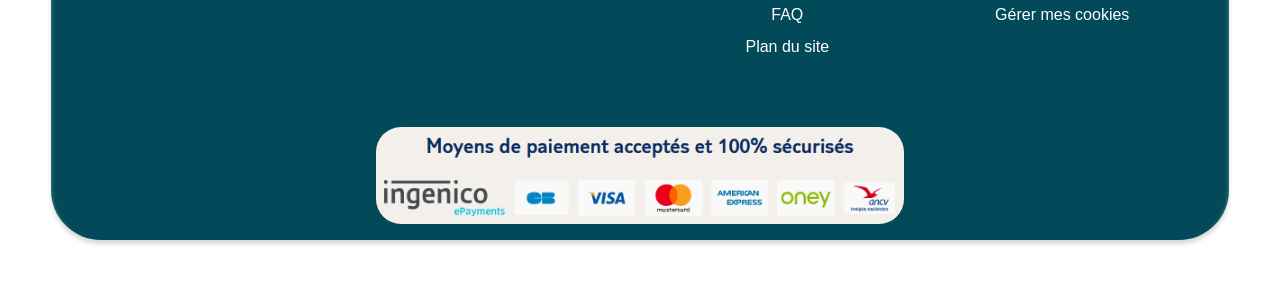
==== commit 5cf69191: "Footer Liste responsive" ====
--- a/login.html
+++ b/login.html
@@ -6,6 +6,7 @@
     
     <!-- <meta name="description" content=""> -->
     <!-- <meta name="keywords" content="Voyage, Vancances"> -->
+    <link rel="shortcut icon" href="./images/favicon.png" type="image/x-icon">
     <meta name="description" content="Vous recherchez un moyen de faciliter ...">
     <link rel="stylesheet" href="./styles/style-em.css">
     <title>Accueil - Explore More</title>
@@ -97,7 +98,7 @@
                 <input type="text" placeholder="Nom">
             </div>
         </div>
-        <div id="FooterMention">
+        <div id="FooterMentionDesktop">
             <ul>
                 <li><b>A propos d'Explore Media</b></li>
                 <li>Qui sommes nous</li>
@@ -126,6 +127,35 @@
                 <li>Gérer mes cookies</li>
             </ul>
         </div>
+        <div id="FooterMentionMobile">
+            <details>
+                <summary><b>A propos d'Explore Media</b></summary>
+                <p>Qui sommes nous</p>
+                <p>Nous rejoindre</p>
+                <p>Nos partenaires</p>
+            </details>
+            <details>
+                <summary><b>Avant de partir</b></summary>
+                <p>Bon à savoir</p>
+                <p>Visas, santé</p>
+                <p>Nos assurances</p>
+            </details>
+            <details>
+                <summary><b>Infos Pratiques</b></summary>
+                <p>Contactez nous</p>
+                <p>Avis clients</p>
+                <p>Votre avis</p>
+                <p>FAQ</p>
+                <p>Plan du site</p>
+            </details>
+            <details>
+                <summary><b>Informations légales</b></summary>
+                <p>CGV & CGA</p>
+                <p>Mentions légales</p>
+                <p>Politique de cookies</p>
+                <p>Gérer mes cookies</p>
+            </details>
+        </div>
         <div id="payment">
             <img src="./images/Capture.PNG" alt="Moyens de paiements utilisables sur le site">
         </div>
--- a/styles/style-em.css
+++ b/styles/style-em.css
@@ -19,6 +19,17 @@
 }
 b {
     font-weight: bold;
+}
+.TextNormal {
+    font-weight: normal;
+}
+.TextLarge {
+    font-size: 1.5em;
+    font-weight: normal;
+}
+.TextLarger {
+    font-size: 2em;
+    font-weight: normal;
 }
 
 img.Icon {
@@ -50,11 +61,12 @@
 }
 
 body {
-    font-family: "Roboto Mono", serif;
+    font-family: "Roboto Mono", sans-serif;
     font-weight: lighter;
     src: url('../fonts/Roboto_Mono/RobotoMono-VariableFont_wght.ttf') format('truetype');
     margin: 0;
     padding: 0;
+    
 
     background-size: cover;
     background-repeat: no-repeat;
@@ -65,6 +77,7 @@
     font-size: 16px;
 
     --BackgroundColor: #AAAAAA40;
+    --BackgroundColorDark: #44444488;
     --BackgroundColorBlue: #024A59;
     --TextColorBright: #FFFFFF;
     --TextColorDark: #000000;
@@ -127,9 +140,7 @@
     mask-image: linear-gradient(90deg, rgba(0,0,0,0) 0%, rgba(255,255,255,1) 5%, rgba(255,255,255,1) 95%, rgba(0,0,0,0) 100%);
     /*C'est ce qui fait que les boutons disparaissent en bout de la ligne*/
 }
-#HeaderCarousel::-webkit-scrollbar { 
-    display: none; /*Désactiver la scrollbar sur chromium*/
-}
+
 #HeaderCarousel button{
     display: flex;
     justify-content: space-between;
@@ -165,8 +176,8 @@
 
     padding: 16px;
     box-sizing: border-box;
-    display: flex;
-}
+}
+
 
 footer {
     width: 100%;
@@ -248,34 +259,59 @@
     width: 40%;
 }
 
-#FooterMention{
-    display: flex;
-    flex-direction: column;
-    justify-content: space-between;
-    align-items: center;
-    width: 100%;
-}
-/* Déplacé les règles ul/li sur le footer*/
-#FooterMention li{
+#FooterMentionMobile{
+    text-align: center;
+    width: 100%;
+}
+#FooterMentionMobile details{
+    margin-bottom: 32px;
+}
+#FooterMentionMobile details > summary {
+    list-style: none;
+    position: relative;
+    width: auto;
+    max-width: 320px;
+    margin: auto;
+}
+#FooterMentionMobile details > summary::after {
+    position: absolute;
+    right: 0%;
+    content: ' ►';
+}
+#FooterMentionMobile details[open] summary:after {
+    position: absolute;
+    right: 0%;
+    content: " ▼";
+}
+
+#FooterMentionDesktop {
+    display: none;
+    justify-content: space-between;
+    flex-direction: row;
+    align-items: start;
+    max-width: 1000px;
+    width: 90%;
+}
+#FooterMentionDesktop li{
     list-style-type: none;
 }
-
-#FooterMention ul{
-    display: flex;
-    flex-direction: column;
-    align-items: center;
+#FooterMentionDesktop ul{
+    text-align: center;
     line-height: 2em;
     padding: 0px;
 }
+
 #payment img{
-    border-radius: 25px;
+    display: block;
+    margin: auto;
+    border-radius: 25px;
+    width: 90%;
 }
 
 .container{
     display: flex;
     background-color: #024A59;
-    width: 600px;
-    /* height: 500px; */
+    max-width: 600px;
     justify-content: center;
     align-items: center;
     margin: 100px auto 100px auto;
@@ -350,6 +386,223 @@
     margin-bottom: 80px;
 }
 
+#simpleSearchBar {
+    display: flex;
+    justify-content: space-between;
+    align-items: center;
+    flex-direction: column;
+    box-sizing: border-box;
+    margin: 50px auto 80px auto;
+    width: 90%;
+    border-radius: 25px;
+    padding: 10px 16px 10px 16px;
+    box-shadow: inset 4px 0 4px -4px rgba(255,255,255,0.32), inset -4px 0 4px -4px rgba(255,255,255,0.32), 0px 4px 4px 0px rgba(0,0,0,0.16);
+    color: var(--TextColorBright);
+    background-color: var(--BackgroundColorDark);
+}
+#simpleSearchBar > div{
+    display: flex;
+    justify-content: space-between;
+    align-items: center;
+    width: 100%;
+}
+#simpleSearchBar input{
+    flex: 1;
+    background-color: #00000000;
+    border: none;
+    font-size: 20px;
+    color: var(--TextColorBright);
+}
+.trekInfos{
+    display: flex;
+    /* flex-direction: column; */
+    width: 90%;
+    margin: auto auto 70px auto;  
+}
+
+#description div{
+    display: flex;
+    justify-content: space-between;
+    margin: 50px;
+
+}
+#description > *{
+    margin: 50px;
+}
+#description h2{
+    margin: auto;
+    text-align: center;
+}
+#topologie{
+    display: flex;
+    flex-direction: column;
+    width: 90%;
+    margin: auto auto 70px auto;
+}
+
+#topologie img{
+    border-radius: 50px;
+}
+
+#VacationSearchBar {
+    display: flex;
+    justify-content: space-between;
+    align-items: center;
+    flex-direction: column;
+    box-sizing: border-box;
+    margin: 50px auto 80px auto;
+    width: 90%;
+    border-radius: 25px;
+    padding: 10px 16px 10px 16px;
+    box-shadow: inset 4px 0 4px -4px rgba(255,255,255,0.32), inset -4px 0 4px -4px rgba(255,255,255,0.32), 0px 4px 4px 0px rgba(0,0,0,0.16);
+    color: var(--TextColorBright);
+    background-color: var(--BackgroundColor);
+}
+#VacationSearchBar > div{
+    display: flex;
+    justify-content: start;
+    align-items: center;
+    width: 100%;
+}
+
+
+.CardList {
+    display: grid;
+    overflow-x: scroll;
+    grid-template-columns: 1fr 1fr 1fr 1fr 1fr 1fr;
+    width: 100%;
+    margin: auto;
+    gap: 32px;
+    margin-bottom: 100px;
+    background-color: var(--BackgroundColor);
+    padding: 16px;
+    box-sizing: border-box;
+}
+.Card {
+    margin: auto;
+    padding: 16px;
+    border-radius: 25px;
+    box-shadow: inset 4px 0 4px -4px rgba(255,255,255,0.32), inset -4px 0 4px -4px rgba(255,255,255,0.32), 0px 4px 4px 0px rgba(0,0,0,0.16);
+    color: var(--TextColorBright);
+    background-color: var(--BackgroundColor);
+    width: 280px;
+    height: 400px;
+    overflow: hidden;
+    box-sizing: border-box;
+}
+.Card:hover {
+    transition: background-color 0.1s linear;
+    background-color: var(--BackgroundColorDark);
+}
+.CardImgDiv {
+    margin: auto;
+    position: relative;
+    border-radius: 25px;
+    width: 245px;
+    height: 245px;
+    overflow: hidden;
+}
+.CardImgDiv > img {
+    position: absolute;
+    left: 0;
+    top: 0;
+    object-fit: cover;
+    width: 245px;
+    height: 245px;
+}
+.CardImgDiv > p {
+    position: absolute;
+    border-top-left-radius: 25px;
+    padding: 4px;
+    right: 0;
+    bottom: 0;
+    margin: 0;
+    width: 80px;
+    background-color: var(--ButtonColorRed);
+    text-align: center;
+}
+.Card > p {
+    margin: 0;
+    margin-bottom: 16px;
+    text-align: center;
+}
+.CardTitre {
+    font-size: 20px;
+    font-weight: bold;
+}
+.Carousel {
+    margin: auto;
+    overflow: hidden;
+    width: 90%;
+    position: relative;
+}
+.CarouselList {
+    display: flex;
+    overflow-x: scroll;
+    scrollbar-width: none;
+    scroll-snap-type: x mandatory;
+
+    scroll-behavior: smooth;
+}
+.CarouselSlide {
+    flex-shrink: 0;
+    width: 100%;
+    height: 500px;
+    position: relative;
+}
+.CarouselSlide > img {
+    width: 100%;
+    height: 96%;
+    object-fit: cover;
+}
+.CarouselSlide > div {
+    display: flex;
+    align-items: center;
+    justify-content: center;
+    flex-direction: column;
+    position: absolute;
+    left: 0;
+    top: 0;
+    width: 100%;
+    height: 100%;
+    text-align: center;
+}
+.CarouselSlideText {
+    font-weight: bold;
+    text-shadow: rgba(0,0,0,0.16) 1px 1px 2px;
+    color: var(--TextColorBrightOrange);
+}
+.CarouselSlideMiddleText {
+    background-color: var(--BackgroundColorDark);
+    border-radius: 25px;
+    padding: 10px 32px 10px 32px;
+    box-shadow: inset 4px 0 4px -4px rgba(255,255,255,0.32), inset -4px 0 4px -4px rgba(255,255,255,0.32), 0px 4px 4px 0px rgba(0,0,0,0.16);
+    color: var(--TextColorBright);
+}
+.CarouselButtonList {
+    display: flex;
+    justify-content: center;
+    align-items: center;
+    width: 100%;
+    position: absolute;
+    bottom: 16px;
+    left: 0;
+}
+.CarouselButtonList > a {
+    background-color: var(--TextColorBright);
+    margin: 16px;
+    width: 16px;
+    height: 16px;
+    border-radius: 50%;
+    box-shadow: inset 4px 0 4px -4px rgba(255,255,255,0.32), inset -4px 0 4px -4px rgba(255,255,255,0.32), 0px 4px 4px 0px rgba(0,0,0,0.16);
+    
+}
+
+.Titres {
+    text-align: center;
+    margin: 16px;
+}
+
 @media (min-width: 768px) {
     body {
         padding: 4%;
@@ -382,17 +635,42 @@
         height: 100px;
     }
     #FooterNewsletter{
-        width: 1000px;
-    }
-    #FooterMention{
-        flex-direction: row;
-        align-items: start;
         max-width: 1000px;
+        width: 90%;
+    }
+    #FooterMentionDesktop {
+        display: flex;
+    }
+    #FooterMentionMobile {
+        display: none;
     }
     #inscription{
         display: block;
     }
-    p{
+    .container p{
         display: none;
     }
+    #VacationSearchBar {
+        flex-direction: row;
+    }
+    #VacationSearchBar > div{
+        border-left: 1px solid var(--BackgroundColorDark);
+        width: auto;
+        flex: 1;
+    }
+    #VacationSearchBar > div:nth-child(1){
+        border-left: none;
+        flex: 2;
+    }
+    #VacationSearchBar > div:nth-child(2){
+        flex: 2;
+    }
+    .CardList {
+        grid-template-columns: 1fr 1fr 1fr;
+        width: 80%;
+        background-color: none;
+        background-color: #00000000;
+        overflow: hidden;
+    }
+    
 }
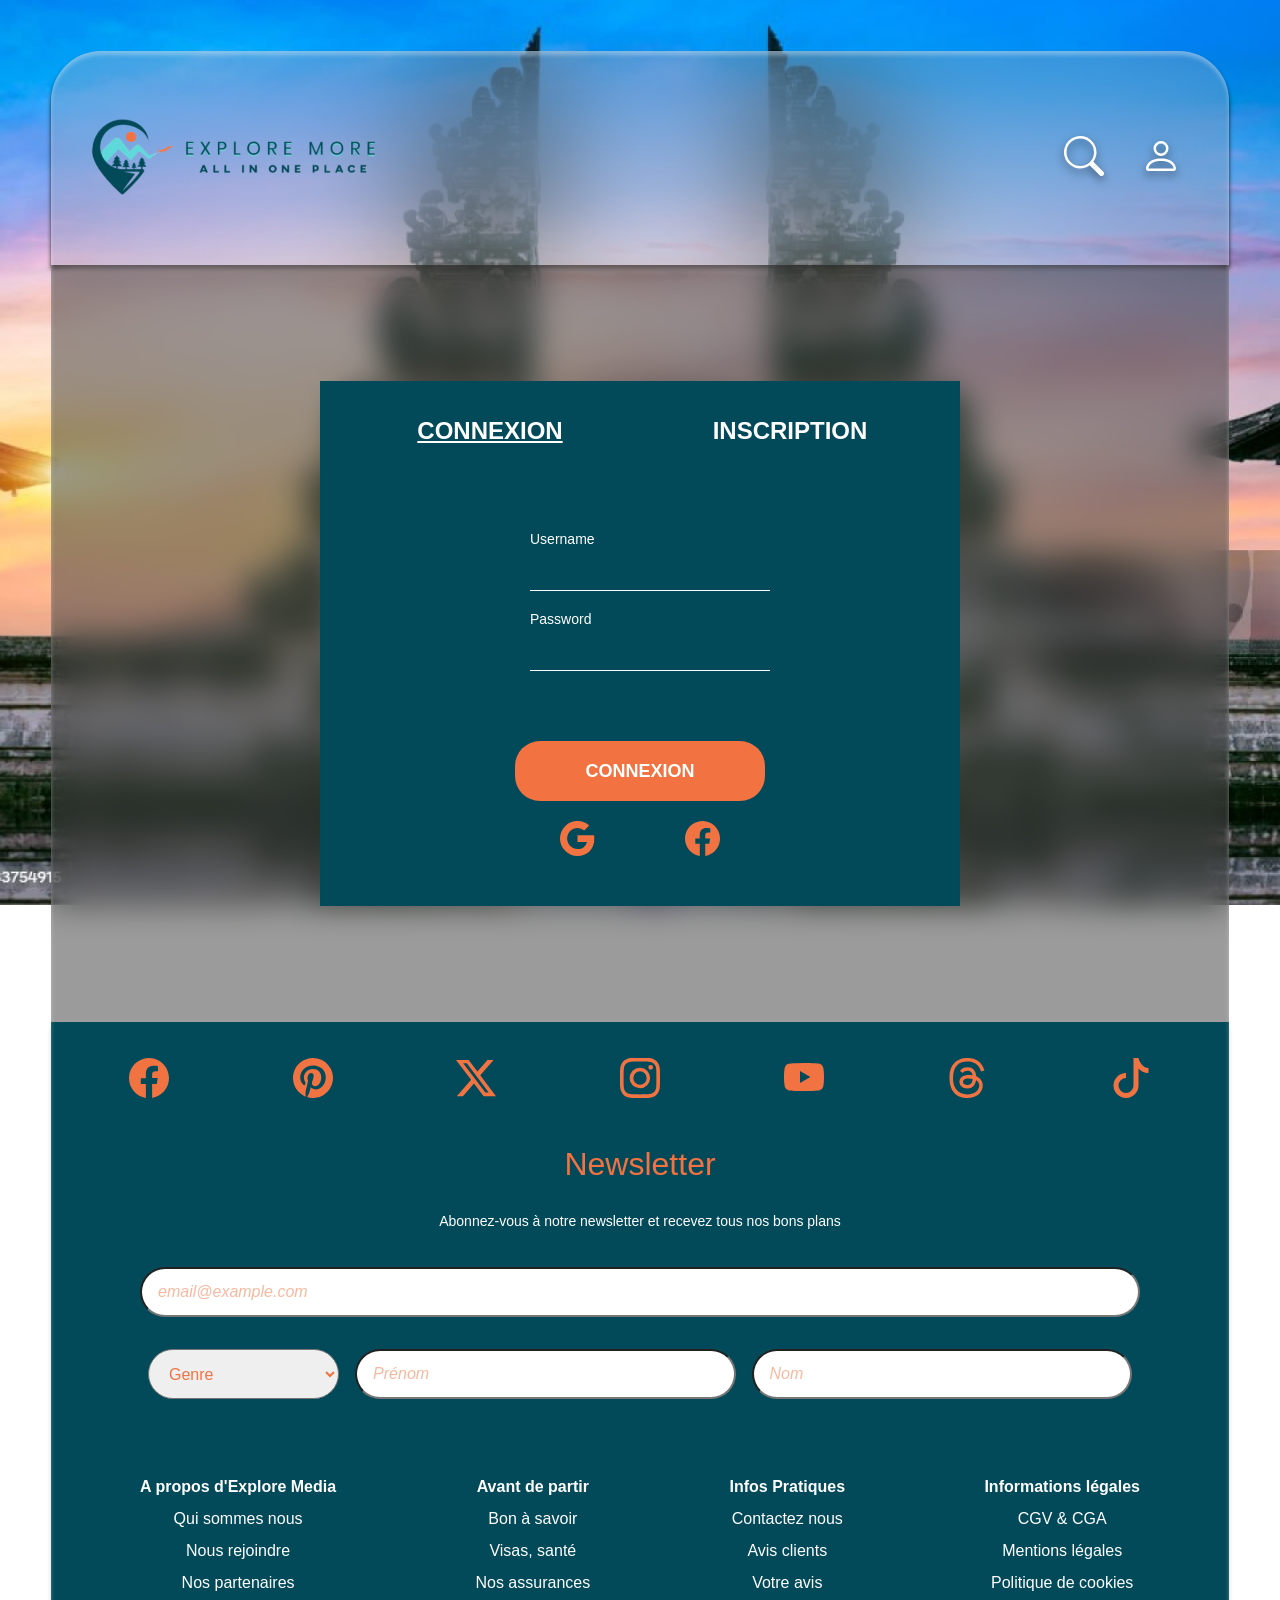
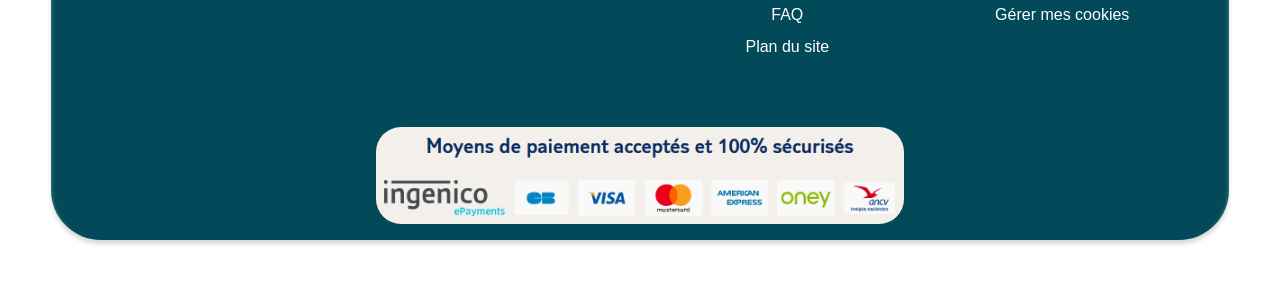
==== commit 7b7693ec: "Liens entre les pages fait" ====
--- a/login.html
+++ b/login.html
@@ -17,41 +17,14 @@
             <div>
                 <img src="./icons/list.svg" alt="Icône Compte" class="IconButton">
             </div>
-            <img src="./images/logoad1.png" alt="Logo Du Site" id="HeaderLogo">
+            <a href="./index.html" class="ButtonLink"><img src="./images/logoad1.png" alt="Logo Du Site" id="HeaderLogo"></a>
             <div>
                 <img src="./icons/search.svg" alt="Icône Recherche" class="IconButton">
-                <img src="./icons/person.svg" alt="Icône Compte" class="IconButton">
+                <a href="./login.html" class="ButtonLink"><img src="./icons/person.svg" alt="Icône Compte" class="IconButton"></a>
             </div>
         </div>
-        <!-- <div class="HeaderLine">
-            <div class="HeaderLargeTitle">Découvrez une nouvelle façon de voyager</div>
-            <div class="HeaderSubTitle">Ne vous éparpillez pas, tout est là.</div>
-        </div>
-        <div class="HeaderLine">
-            <div id="HeaderCarousel">
-                <button>Séjours <img src="./icons/suitcase-fill.svg" alt="Icône Séjours" class="Icon"></button>
-                <button>Promotions <img src="./icons/percent.svg" alt="Icône Promotions" class="Icon"></button>
-                <button>Tendances <img src="./icons/fire.svg" alt="Icône Tendances" class="Icon"></button>
-                <button>Randonnées <img src="./icons/map.svg" alt="Icône Randonnées" class="Icon"></button>
-                <button>Sur mesure <img src="./icons/rulers.svg" alt="Icône Sur mesure" class="Icon"></button>
-                <button>Transport <img src="./icons/train-front.svg" alt="Icône Transport" class="Icon"></button>
-            </div>
-        </div> -->
     </header>
     <main>
-        <!-- <div class="container"> -->
-            <!-- <button>CONNEXION</button>  chercher la regle qui va me permettre de la ligne orange en dessous du button connexion ou inscription d'apparaitre qd on clique dessus -->
-            <!-- <button>INSCRIPTION</button>
-            <div id="renseignements">
-                <input type="email" placeholder="Email">
-            </div>
-            <div>
-                <input type="password" placeholder="Mot de passe">
-            
-                <input type="submit" value="Connexion">
-                <a href="#">Mot de passe oublié</a>
-            </div>
-        </div> -->
         <div class="container">
             <div class="tabs">
                 <button disabled>CONNEXION</button>
--- a/styles/style-em.css
+++ b/styles/style-em.css
@@ -17,11 +17,19 @@
 h3 {
     font-size: 20px;
 }
+a.ButtonLink {
+    text-decoration: none;
+    color: inherit;
+    cursor: pointer;
+}
+p {
+    font-weight: normal;
+}
 b {
     font-weight: bold;
 }
 .TextNormal {
-    font-weight: normal;
+    font-weight: bold;
 }
 .TextLarge {
     font-size: 1.5em;
@@ -46,6 +54,13 @@
 }
 img.IconButton:hover {
     filter: brightness(0) saturate(100%) invert(80%) sepia(0%) saturate(381%) hue-rotate(224deg) brightness(87%) contrast(86%);
+}
+img.iconOrange{
+    filter: brightness(0) saturate(100%) invert(70%) sepia(44%) saturate(5423%) hue-rotate(332deg) brightness(97%) contrast(95%);
+    width: 40px;
+    height: 40px;
+    margin: auto;
+    display: block;
 }
 button {
     border-radius: 50px;
@@ -157,7 +172,7 @@
 #HeaderCarousel button:nth-child(3){
     background-color: var(--ButtonColorGreen);
 }
-#HeaderCarousel button:nth-child(4){
+#HeaderCarousel a:nth-child(4) button{
     background-color: var(--ButtonColorTurquoise);
 }
 #HeaderCarousel button:nth-child(5){
@@ -172,7 +187,7 @@
     backdrop-filter: blur(16px);
 
     box-shadow: inset 4px 0 4px -4px rgba(255,255,255,0.32), inset -4px 0 4px -4px rgba(255,255,255,0.32);
-    background-color: var(--BackgroundColor);
+    background-color: var(--BackgroundColorDark);
 
     padding: 16px;
     box-sizing: border-box;
@@ -393,7 +408,8 @@
     flex-direction: column;
     box-sizing: border-box;
     margin: 50px auto 80px auto;
-    width: 90%;
+    width: 100%;
+    max-width: 1024px;
     border-radius: 25px;
     padding: 10px 16px 10px 16px;
     box-shadow: inset 4px 0 4px -4px rgba(255,255,255,0.32), inset -4px 0 4px -4px rgba(255,255,255,0.32), 0px 4px 4px 0px rgba(0,0,0,0.16);
@@ -415,24 +431,33 @@
 }
 .trekInfos{
     display: flex;
-    /* flex-direction: column; */
-    width: 90%;
+    flex-direction: column;
+    width: 100%;
     margin: auto auto 70px auto;  
 }
 
+.alltrails{
+    align-self: center;
+    width: 400px;
+    height: 400px;
+    margin-bottom: 32px;
+}
+#description {
+    flex: 1;
+}
+#description h2{
+    margin: auto;
+    margin-bottom: 16px;
+    text-align: center;
+}
 #description div{
     display: flex;
     justify-content: space-between;
-    margin: 50px;
-
-}
-#description > *{
-    margin: 50px;
-}
-#description h2{
-    margin: auto;
-    text-align: center;
-}
+    margin: auto;
+    gap: 8px;
+}
+
+
 #topologie{
     display: flex;
     flex-direction: column;
@@ -464,8 +489,6 @@
     align-items: center;
     width: 100%;
 }
-
-
 .CardList {
     display: grid;
     overflow-x: scroll;
@@ -473,7 +496,6 @@
     width: 100%;
     margin: auto;
     gap: 32px;
-    margin-bottom: 100px;
     background-color: var(--BackgroundColor);
     padding: 16px;
     box-sizing: border-box;
@@ -595,12 +617,50 @@
     height: 16px;
     border-radius: 50%;
     box-shadow: inset 4px 0 4px -4px rgba(255,255,255,0.32), inset -4px 0 4px -4px rgba(255,255,255,0.32), 0px 4px 4px 0px rgba(0,0,0,0.16);
-    
 }
 
 .Titres {
     text-align: center;
     margin: 16px;
+}
+#PageButtons {
+    display: flex;
+    justify-content: center;
+    align-items: center;
+    height: 150px;
+}
+#PageButtons button{
+    border-radius: 50%;
+    width: 50px;
+    height: 50px;
+    border: none;
+    margin: 10px;
+    background-color: var(--BackgroundColorBlue);
+    color: var(--TextColorBrightOrange);
+    font-size: 20px;
+}
+
+#RandoResultList {
+    margin: auto;
+    margin-bottom: 80px;
+    width: 100%;
+    max-width: 1024px;
+}
+
+#RandoResultList summary{
+    background-color: var(--BackgroundColorDark);
+    box-shadow: inset 4px 0 4px -4px rgba(255,255,255,0.32), inset -4px 0 4px -4px rgba(255,255,255,0.32), 0px 4px 4px 0px rgba(0,0,0,0.16);
+    padding: 16px;
+    border-radius: 25px;
+}
+#RandoResultList[open] summary{
+    border-bottom-left-radius: 0;
+    border-bottom-right-radius: 0;
+}
+#RandoResultList .CardList{
+    background-color: var(--BackgroundColor);
+    border-bottom-left-radius: 25px;
+    border-bottom-right-radius: 25px;
 }
 
 @media (min-width: 768px) {
@@ -666,11 +726,36 @@
         flex: 2;
     }
     .CardList {
-        grid-template-columns: 1fr 1fr 1fr;
-        width: 80%;
+        grid-template-columns: 1fr 1fr;
+        width: 100%;
         background-color: none;
         background-color: #00000000;
         overflow: hidden;
     }
+    .trekInfos {
+        flex-direction: row;
+        width: 100%;
+        max-width: 1024px;
+    }
+    .alltrails {
+        width: 50%;
+        height: 500px;
+    }
+    .trekInfos > *{
+        margin-bottom: 50px;
+        margin: 16px;
+        width: 50%;
+    }
+    
+}
+@media (min-width: 1024px) {
+    .CardList {
+        grid-template-columns: 1fr 1fr 1fr;
+        width: 100%;
+        max-width: 1024px;
+        background-color: none;
+        background-color: #00000000;
+        overflow: hidden;
+    }
     
 }
